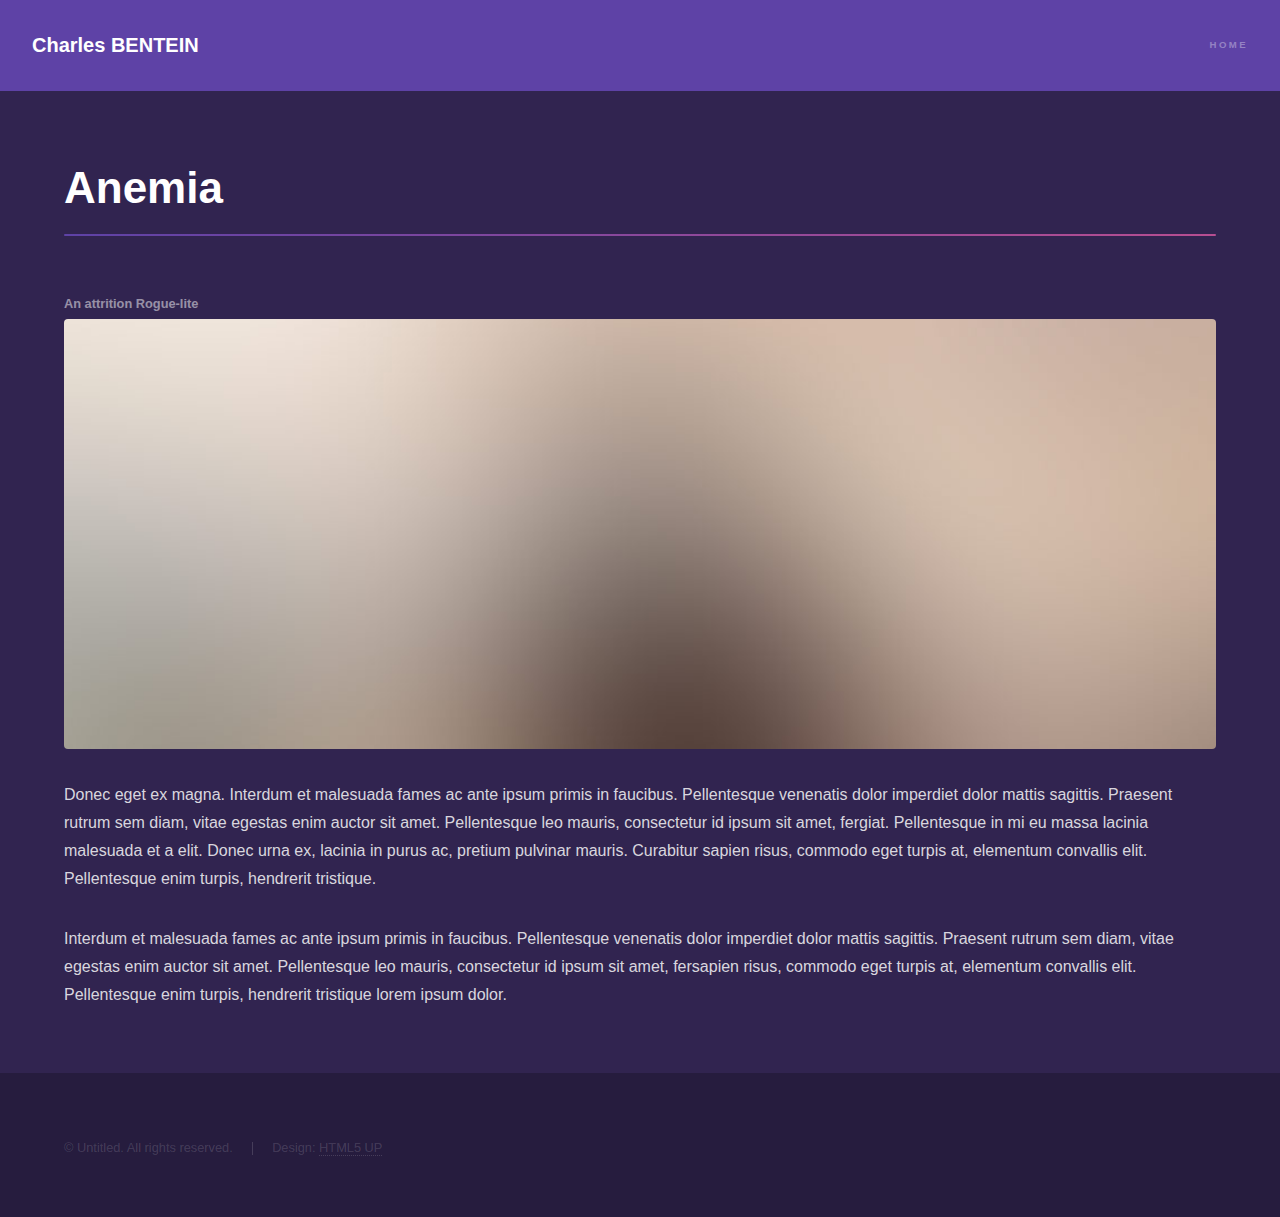
==== project_anemia.html @ e918b95a "Start setting up project pages" ====
<!DOCTYPE HTML>
<!--
	Hyperspace by HTML5 UP
	html5up.net | @ajlkn
	Free for personal and commercial use under the CCA 3.0 license (html5up.net/license)
-->
<html>
	<head>
		<title>ChB - Anemia Rogue-lite</title>
		<meta charset="utf-8" />
		<meta name="viewport" content="width=device-width, initial-scale=1, user-scalable=no" />
		<link rel="stylesheet" href="assets/css/main.css" />
		<noscript><link rel="stylesheet" href="assets/css/noscript.css" /></noscript>
	</head>
	<body class="is-preload">

		<!-- Header -->
			<header id="header">
				<a href="index.html" class="title">Charles BENTEIN</a>
				<nav>
					<ul>
						<li><a href="index.html">Home</a></li>
					</ul>
				</nav>
			</header>

		<!-- Wrapper -->
			<div id="wrapper">

				<!-- Main -->
					<section id="main" class="wrapper">
						<div class="inner">
							<h1 class="major">Anemia</h1>
							<h5>An attrition Rogue-lite</h5>
							<span class="image fit"><img src="images/pic04.jpg" alt="" /></span>
							<p>Donec eget ex magna. Interdum et malesuada fames ac ante ipsum primis in faucibus. Pellentesque venenatis dolor imperdiet dolor mattis sagittis. Praesent rutrum sem diam, vitae egestas enim auctor sit amet. Pellentesque leo mauris, consectetur id ipsum sit amet, fergiat. Pellentesque in mi eu massa lacinia malesuada et a elit. Donec urna ex, lacinia in purus ac, pretium pulvinar mauris. Curabitur sapien risus, commodo eget turpis at, elementum convallis elit. Pellentesque enim turpis, hendrerit tristique.</p>
							<p>Interdum et malesuada fames ac ante ipsum primis in faucibus. Pellentesque venenatis dolor imperdiet dolor mattis sagittis. Praesent rutrum sem diam, vitae egestas enim auctor sit amet. Pellentesque leo mauris, consectetur id ipsum sit amet, fersapien risus, commodo eget turpis at, elementum convallis elit. Pellentesque enim turpis, hendrerit tristique lorem ipsum dolor.</p>
						</div>
					</section>

			</div>

		<!-- Footer -->
			<footer id="footer" class="wrapper alt">
				<div class="inner">
					<ul class="menu">
						<li>&copy; Untitled. All rights reserved.</li><li>Design: <a href="http://html5up.net">HTML5 UP</a></li>
					</ul>
				</div>
			</footer>

		<!-- Scripts -->
			<script src="assets/js/jquery.min.js"></script>
			<script src="assets/js/jquery.scrollex.min.js"></script>
			<script src="assets/js/jquery.scrolly.min.js"></script>
			<script src="assets/js/browser.min.js"></script>
			<script src="assets/js/breakpoints.min.js"></script>
			<script src="assets/js/util.js"></script>
			<script src="assets/js/main.js"></script>

	</body>
</html>
---- assets/css/main.css ----
@import url(fontawesome-all.min.css);

/*
	Hyperspace by HTML5 UP
	html5up.net | @ajlkn
	Free for personal and commercial use under the CCA 3.0 license (html5up.net/license)
*/

html, body, div, span, applet, object,
iframe, h1, h2, h3, h4, h5, h6, p, blockquote,
pre, a, abbr, acronym, address, big, cite,
code, del, dfn, em, img, ins, kbd, q, s, samp,
small, strike, strong, sub, sup, tt, var, b,
u, i, center, dl, dt, dd, ol, ul, li, fieldset,
form, label, legend, table, caption, tbody,
tfoot, thead, tr, th, td, article, aside,
canvas, details, embed, figure, figcaption,
footer, header, hgroup, menu, nav, output, ruby,
section, summary, time, mark, audio, video {
	margin: 0;
	padding: 0;
	border: 0;
	font-size: 100%;
	font: inherit;
	vertical-align: baseline;}

article, aside, details, figcaption, figure,
footer, header, hgroup, menu, nav, section {
	display: block;}

body {
	line-height: 1;
}

ol, ul {
	list-style: none;
}

blockquote, q {
	quotes: none;
}

	blockquote:before, blockquote:after, q:before, q:after {
		content: '';
		content: none;
	}

table {
	border-collapse: collapse;
	border-spacing: 0;
}

body {
	-webkit-text-size-adjust: none;
}

mark {
	background-color: transparent;
	color: inherit;
}

input::-moz-focus-inner {
	border: 0;
	padding: 0;
}

input, select, textarea {
	-moz-appearance: none;
	-webkit-appearance: none;
	-ms-appearance: none;
	appearance: none;
}

/* Basic */

	@-ms-viewport {
		width: device-width;
	}

	body {
		-ms-overflow-style: scrollbar;
	}

	@media screen and (max-width: 480px) {

		html, body {
			min-width: 320px;
		}

	}

	html {
		box-sizing: border-box;
	}

	*, *:before, *:after {
		box-sizing: inherit;
	}

	body {
		background: #312450;
	}

		body.is-preload *, body.is-preload *:before, body.is-preload *:after {
			-moz-animation: none !important;
			-webkit-animation: none !important;
			-ms-animation: none !important;
			animation: none !important;
			-moz-transition: none !important;
			-webkit-transition: none !important;
			-ms-transition: none !important;
			transition: none !important;
		}

/* Type */

	body, input, select, textarea {
		color: rgba(255, 255, 255, 0.83);
		font-family: Arial, Helvetica, sans-serif;
		font-size: 16.5pt;
		font-weight: normal;
		line-height: 1.75;
	}

		@media screen and (max-width: 1680px) {

			body, input, select, textarea {
				font-size: 13pt;
			}

		}

		@media screen and (max-width: 1280px) {

			body, input, select, textarea {
				font-size: 12pt;
			}

		}

		@media screen and (max-width: 360px) {

			body, input, select, textarea {
				font-size: 11pt;
			}

		}

	a {
		-moz-transition: color 0.2s ease, border-bottom-color 0.2s ease;
		-webkit-transition: color 0.2s ease, border-bottom-color 0.2s ease;
		-ms-transition: color 0.2s ease, border-bottom-color 0.2s ease;
		transition: color 0.2s ease, border-bottom-color 0.2s ease;
		border-bottom: dotted 1px rgba(255, 255, 255, 0.35);
		color: inherit;
		text-decoration: none;
	}

		a:hover {
			border-bottom-color: transparent;
			color: #ffffff;
		}

	strong, b {
		color: #ffffff;
		font-weight: bold;
	}

	em, i {
		font-style: italic;
	}

	p {
		margin: 0 0 2em 0;
	}

	h1, h2, h3, h4, h6 {
		color: #ffffff;
		font-weight: bold;
		line-height: 1.5;
		margin: 0 0 0.5em 0;
	}

	h5 {
		color: rgba(255, 255, 255, 0.51);
		font-weight: bold;
		line-height: 1.5;
		margin: 0 0 0.5em 0;
	}

		h1 a, h2 a, h3 a, h4 a, h5 a, h6 a {
			color: inherit;
			text-decoration: none;
		}

	h1 {
		font-size: 2.75em;
	}

		h1.major {
			margin: 0 0 1.3em 0;
			position: relative;
			padding-bottom: 0.35em;
		}

			h1.major:after {
				background-image: -moz-linear-gradient(to right, #5e42a6, #b74e91);
				background-image: -webkit-linear-gradient(to right, #5e42a6, #b74e91);
				background-image: -ms-linear-gradient(to right, #5e42a6, #b74e91);
				background-image: linear-gradient(to right, #5e42a6, #b74e91);
				-moz-transition: max-width 0.2s ease;
				-webkit-transition: max-width 0.2s ease;
				-ms-transition: max-width 0.2s ease;
				transition: max-width 0.2s ease;
				border-radius: 0.2em;
				bottom: 0;
				content: '';
				height: 0.05em;
				position: absolute;
				right: 0;
				width: 100%;
			}

	h2 {
		font-size: 1.75em;
	}

	h3 {
		font-size: 1.1em;
	}

	h4 {
		font-size: 1em;
	}

	h5 {
		font-size: 0.8em;
	}

	h6 {
		font-size: 0.6em;
	}

	@media screen and (max-width: 736px) {

		h1 {
			font-size: 2em;
		}

		h2 {
			font-size: 1.25em;
		}

		h3 {
			font-size: 1em;
		}

		h4 {
			font-size: 0.8em;
		}

		h5 {
			font-size: 0.6em;
		}

		h6 {
			font-size: 0.6em;
		}

	}

	sub {
		font-size: 0.8em;
		position: relative;
		top: 0.5em;
	}

	sup {
		font-size: 0.8em;
		position: relative;
		top: -0.5em;
	}

	blockquote {
		border-left: solid 4px rgba(255, 255, 255, 0.15);
		font-style: italic;
		margin: 0 0 2em 0;
		padding: 0.5em 0 0.5em 2em;
	}

	code {
		background: rgba(255, 255, 255, 0.05);
		border-radius: 0.25em;
		border: solid 1px rgba(255, 255, 255, 0.15);
		font-family: "Courier New", monospace;
		font-size: 0.9em;
		margin: 0 0.25em;
		padding: 0.25em 0.65em;
	}

	pre {
		-webkit-overflow-scrolling: touch;
		font-family: "Courier New", monospace;
		font-size: 0.9em;
		margin: 0 0 2em 0;
	}

		pre code {
			display: block;
			line-height: 1.75em;
			padding: 1em 1.5em;
			overflow-x: auto;
		}

	hr {
		border: 0;
		border-bottom: solid 1px rgba(255, 255, 255, 0.15);
		margin: 2em 0;
	}

		hr.major {
			margin: 3em 0;
		}

	.align-left {
		text-align: left;
	}

	.align-center {
		text-align: center;
	}

	.align-right {
		text-align: right;
	}

/* Row */

	.row {
		display: flex;
		flex-wrap: wrap;
		box-sizing: border-box;
		align-items: stretch;
	}

		.row > * {
			box-sizing: border-box;
		}

		.row.gtr-uniform > * > :last-child {
			margin-bottom: 0;
		}

		.row.aln-left {
			justify-content: flex-start;
		}

		.row.aln-center {
			justify-content: center;
		}

		.row.aln-right {
			justify-content: flex-end;
		}

		.row.aln-top {
			align-items: flex-start;
		}

		.row.aln-middle {
			align-items: center;
		}

		.row.aln-bottom {
			align-items: flex-end;
		}

		.row > .imp {
			order: -1;
		}

		.row > .col-1 {
			width: 8.33333%;
		}

		.row > .off-1 {
			margin-left: 8.33333%;
		}

		.row > .col-2 {
			width: 16.66667%;
		}

		.row > .off-2 {
			margin-left: 16.66667%;
		}

		.row > .col-3 {
			width: 25%;
		}

		.row > .off-3 {
			margin-left: 25%;
		}

		.row > .col-4 {
			width: 33.33333%;
		}

		.row > .off-4 {
			margin-left: 33.33333%;
		}

		.row > .col-5 {
			width: 41.66667%;
		}

		.row > .off-5 {
			margin-left: 41.66667%;
		}

		.row > .col-6 {
			width: 50%;
		}

		.row > .off-6 {
			margin-left: 50%;
		}

		.row > .col-7 {
			width: 58.33333%;
		}

		.row > .off-7 {
			margin-left: 58.33333%;
		}

		.row > .col-8 {
			width: 66.66667%;
		}

		.row > .off-8 {
			margin-left: 66.66667%;
		}

		.row > .col-9 {
			width: 75%;
		}

		.row > .off-9 {
			margin-left: 75%;
		}

		.row > .col-10 {
			width: 83.33333%;
		}

		.row > .off-10 {
			margin-left: 83.33333%;
		}

		.row > .col-11 {
			width: 91.66667%;
		}

		.row > .off-11 {
			margin-left: 91.66667%;
		}

		.row > .col-12 {
			width: 100%;
		}

		.row > .off-12 {
			margin-left: 100%;
		}

		.row.gtr-0 {
			margin-top: 0;
			margin-left: 0em;
		}

			.row.gtr-0 > * {
				padding: 0 0 0 0em;
			}

			.row.gtr-0.gtr-uniform {
				margin-top: 0em;
			}

				.row.gtr-0.gtr-uniform > * {
					padding-top: 0em;
				}

		.row.gtr-25 {
			margin-top: 0;
			margin-left: -0.375em;
		}

			.row.gtr-25 > * {
				padding: 0 0 0 0.375em;
			}

			.row.gtr-25.gtr-uniform {
				margin-top: -0.375em;
			}

				.row.gtr-25.gtr-uniform > * {
					padding-top: 0.375em;
				}

		.row.gtr-50 {
			margin-top: 0;
			margin-left: -0.75em;
		}

			.row.gtr-50 > * {
				padding: 0 0 0 0.75em;
			}

			.row.gtr-50.gtr-uniform {
				margin-top: -0.75em;
			}

				.row.gtr-50.gtr-uniform > * {
					padding-top: 0.75em;
				}

		.row {
			margin-top: 0;
			margin-left: -1.5em;
		}

			.row > * {
				padding: 0 0 0 1.5em;
			}

			.row.gtr-uniform {
				margin-top: -1.5em;
			}

				.row.gtr-uniform > * {
					padding-top: 1.5em;
				}

		.row.gtr-150 {
			margin-top: 0;
			margin-left: -2.25em;
		}

			.row.gtr-150 > * {
				padding: 0 0 0 2.25em;
			}

			.row.gtr-150.gtr-uniform {
				margin-top: -2.25em;
			}

				.row.gtr-150.gtr-uniform > * {
					padding-top: 2.25em;
				}

		.row.gtr-200 {
			margin-top: 0;
			margin-left: -3em;
		}

			.row.gtr-200 > * {
				padding: 0 0 0 3em;
			}

			.row.gtr-200.gtr-uniform {
				margin-top: -3em;
			}

				.row.gtr-200.gtr-uniform > * {
					padding-top: 3em;
				}

		@media screen and (max-width: 1680px) {

			.row {
				display: flex;
				flex-wrap: wrap;
				box-sizing: border-box;
				align-items: stretch;
			}

				.row > * {
					box-sizing: border-box;
				}

				.row.gtr-uniform > * > :last-child {
					margin-bottom: 0;
				}

				.row.aln-left {
					justify-content: flex-start;
				}

				.row.aln-center {
					justify-content: center;
				}

				.row.aln-right {
					justify-content: flex-end;
				}

				.row.aln-top {
					align-items: flex-start;
				}

				.row.aln-middle {
					align-items: center;
				}

				.row.aln-bottom {
					align-items: flex-end;
				}

				.row > .imp-xlarge {
					order: -1;
				}

				.row > .col-1-xlarge {
					width: 8.33333%;
				}

				.row > .off-1-xlarge {
					margin-left: 8.33333%;
				}

				.row > .col-2-xlarge {
					width: 16.66667%;
				}

				.row > .off-2-xlarge {
					margin-left: 16.66667%;
				}

				.row > .col-3-xlarge {
					width: 25%;
				}

				.row > .off-3-xlarge {
					margin-left: 25%;
				}

				.row > .col-4-xlarge {
					width: 33.33333%;
				}

				.row > .off-4-xlarge {
					margin-left: 33.33333%;
				}

				.row > .col-5-xlarge {
					width: 41.66667%;
				}

				.row > .off-5-xlarge {
					margin-left: 41.66667%;
				}

				.row > .col-6-xlarge {
					width: 50%;
				}

				.row > .off-6-xlarge {
					margin-left: 50%;
				}

				.row > .col-7-xlarge {
					width: 58.33333%;
				}

				.row > .off-7-xlarge {
					margin-left: 58.33333%;
				}

				.row > .col-8-xlarge {
					width: 66.66667%;
				}

				.row > .off-8-xlarge {
					margin-left: 66.66667%;
				}

				.row > .col-9-xlarge {
					width: 75%;
				}

				.row > .off-9-xlarge {
					margin-left: 75%;
				}

				.row > .col-10-xlarge {
					width: 83.33333%;
				}

				.row > .off-10-xlarge {
					margin-left: 83.33333%;
				}

				.row > .col-11-xlarge {
					width: 91.66667%;
				}

				.row > .off-11-xlarge {
					margin-left: 91.66667%;
				}

				.row > .col-12-xlarge {
					width: 100%;
				}

				.row > .off-12-xlarge {
					margin-left: 100%;
				}

				.row.gtr-0 {
					margin-top: 0;
					margin-left: 0em;
				}

					.row.gtr-0 > * {
						padding: 0 0 0 0em;
					}

					.row.gtr-0.gtr-uniform {
						margin-top: 0em;
					}

						.row.gtr-0.gtr-uniform > * {
							padding-top: 0em;
						}

				.row.gtr-25 {
					margin-top: 0;
					margin-left: -0.375em;
				}

					.row.gtr-25 > * {
						padding: 0 0 0 0.375em;
					}

					.row.gtr-25.gtr-uniform {
						margin-top: -0.375em;
					}

						.row.gtr-25.gtr-uniform > * {
							padding-top: 0.375em;
						}

				.row.gtr-50 {
					margin-top: 0;
					margin-left: -0.75em;
				}

					.row.gtr-50 > * {
						padding: 0 0 0 0.75em;
					}

					.row.gtr-50.gtr-uniform {
						margin-top: -0.75em;
					}

						.row.gtr-50.gtr-uniform > * {
							padding-top: 0.75em;
						}

				.row {
					margin-top: 0;
					margin-left: -1.5em;
				}

					.row > * {
						padding: 0 0 0 1.5em;
					}

					.row.gtr-uniform {
						margin-top: -1.5em;
					}

						.row.gtr-uniform > * {
							padding-top: 1.5em;
						}

				.row.gtr-150 {
					margin-top: 0;
					margin-left: -2.25em;
				}

					.row.gtr-150 > * {
						padding: 0 0 0 2.25em;
					}

					.row.gtr-150.gtr-uniform {
						margin-top: -2.25em;
					}

						.row.gtr-150.gtr-uniform > * {
							padding-top: 2.25em;
						}

				.row.gtr-200 {
					margin-top: 0;
					margin-left: -3em;
				}

					.row.gtr-200 > * {
						padding: 0 0 0 3em;
					}

					.row.gtr-200.gtr-uniform {
						margin-top: -3em;
					}

						.row.gtr-200.gtr-uniform > * {
							padding-top: 3em;
						}

		}

		@media screen and (max-width: 1280px) {

			.row {
				display: flex;
				flex-wrap: wrap;
				box-sizing: border-box;
				align-items: stretch;
			}

				.row > * {
					box-sizing: border-box;
				}

				.row.gtr-uniform > * > :last-child {
					margin-bottom: 0;
				}

				.row.aln-left {
					justify-content: flex-start;
				}

				.row.aln-center {
					justify-content: center;
				}

				.row.aln-right {
					justify-content: flex-end;
				}

				.row.aln-top {
					align-items: flex-start;
				}

				.row.aln-middle {
					align-items: center;
				}

				.row.aln-bottom {
					align-items: flex-end;
				}

				.row > .imp-large {
					order: -1;
				}

				.row > .col-1-large {
					width: 8.33333%;
				}

				.row > .off-1-large {
					margin-left: 8.33333%;
				}

				.row > .col-2-large {
					width: 16.66667%;
				}

				.row > .off-2-large {
					margin-left: 16.66667%;
				}

				.row > .col-3-large {
					width: 25%;
				}

				.row > .off-3-large {
					margin-left: 25%;
				}

				.row > .col-4-large {
					width: 33.33333%;
				}

				.row > .off-4-large {
					margin-left: 33.33333%;
				}

				.row > .col-5-large {
					width: 41.66667%;
				}

				.row > .off-5-large {
					margin-left: 41.66667%;
				}

				.row > .col-6-large {
					width: 50%;
				}

				.row > .off-6-large {
					margin-left: 50%;
				}

				.row > .col-7-large {
					width: 58.33333%;
				}

				.row > .off-7-large {
					margin-left: 58.33333%;
				}

				.row > .col-8-large {
					width: 66.66667%;
				}

				.row > .off-8-large {
					margin-left: 66.66667%;
				}

				.row > .col-9-large {
					width: 75%;
				}

				.row > .off-9-large {
					margin-left: 75%;
				}

				.row > .col-10-large {
					width: 83.33333%;
				}

				.row > .off-10-large {
					margin-left: 83.33333%;
				}

				.row > .col-11-large {
					width: 91.66667%;
				}

				.row > .off-11-large {
					margin-left: 91.66667%;
				}

				.row > .col-12-large {
					width: 100%;
				}

				.row > .off-12-large {
					margin-left: 100%;
				}

				.row.gtr-0 {
					margin-top: 0;
					margin-left: 0em;
				}

					.row.gtr-0 > * {
						padding: 0 0 0 0em;
					}

					.row.gtr-0.gtr-uniform {
						margin-top: 0em;
					}

						.row.gtr-0.gtr-uniform > * {
							padding-top: 0em;
						}

				.row.gtr-25 {
					margin-top: 0;
					margin-left: -0.375em;
				}

					.row.gtr-25 > * {
						padding: 0 0 0 0.375em;
					}

					.row.gtr-25.gtr-uniform {
						margin-top: -0.375em;
					}

						.row.gtr-25.gtr-uniform > * {
							padding-top: 0.375em;
						}

				.row.gtr-50 {
					margin-top: 0;
					margin-left: -0.75em;
				}

					.row.gtr-50 > * {
						padding: 0 0 0 0.75em;
					}

					.row.gtr-50.gtr-uniform {
						margin-top: -0.75em;
					}

						.row.gtr-50.gtr-uniform > * {
							padding-top: 0.75em;
						}

				.row {
					margin-top: 0;
					margin-left: -1.5em;
				}

					.row > * {
						padding: 0 0 0 1.5em;
					}

					.row.gtr-uniform {
						margin-top: -1.5em;
					}

						.row.gtr-uniform > * {
							padding-top: 1.5em;
						}

				.row.gtr-150 {
					margin-top: 0;
					margin-left: -2.25em;
				}

					.row.gtr-150 > * {
						padding: 0 0 0 2.25em;
					}

					.row.gtr-150.gtr-uniform {
						margin-top: -2.25em;
					}

						.row.gtr-150.gtr-uniform > * {
							padding-top: 2.25em;
						}

				.row.gtr-200 {
					margin-top: 0;
					margin-left: -3em;
				}

					.row.gtr-200 > * {
						padding: 0 0 0 3em;
					}

					.row.gtr-200.gtr-uniform {
						margin-top: -3em;
					}

						.row.gtr-200.gtr-uniform > * {
							padding-top: 3em;
						}

		}

		@media screen and (max-width: 980px) {

			.row {
				display: flex;
				flex-wrap: wrap;
				box-sizing: border-box;
				align-items: stretch;
			}

				.row > * {
					box-sizing: border-box;
				}

				.row.gtr-uniform > * > :last-child {
					margin-bottom: 0;
				}

				.row.aln-left {
					justify-content: flex-start;
				}

				.row.aln-center {
					justify-content: center;
				}

				.row.aln-right {
					justify-content: flex-end;
				}

				.row.aln-top {
					align-items: flex-start;
				}

				.row.aln-middle {
					align-items: center;
				}

				.row.aln-bottom {
					align-items: flex-end;
				}

				.row > .imp-medium {
					order: -1;
				}

				.row > .col-1-medium {
					width: 8.33333%;
				}

				.row > .off-1-medium {
					margin-left: 8.33333%;
				}

				.row > .col-2-medium {
					width: 16.66667%;
				}

				.row > .off-2-medium {
					margin-left: 16.66667%;
				}

				.row > .col-3-medium {
					width: 25%;
				}

				.row > .off-3-medium {
					margin-left: 25%;
				}

				.row > .col-4-medium {
					width: 33.33333%;
				}

				.row > .off-4-medium {
					margin-left: 33.33333%;
				}

				.row > .col-5-medium {
					width: 41.66667%;
				}

				.row > .off-5-medium {
					margin-left: 41.66667%;
				}

				.row > .col-6-medium {
					width: 50%;
				}

				.row > .off-6-medium {
					margin-left: 50%;
				}

				.row > .col-7-medium {
					width: 58.33333%;
				}

				.row > .off-7-medium {
					margin-left: 58.33333%;
				}

				.row > .col-8-medium {
					width: 66.66667%;
				}

				.row > .off-8-medium {
					margin-left: 66.66667%;
				}

				.row > .col-9-medium {
					width: 75%;
				}

				.row > .off-9-medium {
					margin-left: 75%;
				}

				.row > .col-10-medium {
					width: 83.33333%;
				}

				.row > .off-10-medium {
					margin-left: 83.33333%;
				}

				.row > .col-11-medium {
					width: 91.66667%;
				}

				.row > .off-11-medium {
					margin-left: 91.66667%;
				}

				.row > .col-12-medium {
					width: 100%;
				}

				.row > .off-12-medium {
					margin-left: 100%;
				}

				.row.gtr-0 {
					margin-top: 0;
					margin-left: 0em;
				}

					.row.gtr-0 > * {
						padding: 0 0 0 0em;
					}

					.row.gtr-0.gtr-uniform {
						margin-top: 0em;
					}

						.row.gtr-0.gtr-uniform > * {
							padding-top: 0em;
						}

				.row.gtr-25 {
					margin-top: 0;
					margin-left: -0.375em;
				}

					.row.gtr-25 > * {
						padding: 0 0 0 0.375em;
					}

					.row.gtr-25.gtr-uniform {
						margin-top: -0.375em;
					}

						.row.gtr-25.gtr-uniform > * {
							padding-top: 0.375em;
						}

				.row.gtr-50 {
					margin-top: 0;
					margin-left: -0.75em;
				}

					.row.gtr-50 > * {
						padding: 0 0 0 0.75em;
					}

					.row.gtr-50.gtr-uniform {
						margin-top: -0.75em;
					}

						.row.gtr-50.gtr-uniform > * {
							padding-top: 0.75em;
						}

				.row {
					margin-top: 0;
					margin-left: -1.5em;
				}

					.row > * {
						padding: 0 0 0 1.5em;
					}

					.row.gtr-uniform {
						margin-top: -1.5em;
					}

						.row.gtr-uniform > * {
							padding-top: 1.5em;
						}

				.row.gtr-150 {
					margin-top: 0;
					margin-left: -2.25em;
				}

					.row.gtr-150 > * {
						padding: 0 0 0 2.25em;
					}

					.row.gtr-150.gtr-uniform {
						margin-top: -2.25em;
					}

						.row.gtr-150.gtr-uniform > * {
							padding-top: 2.25em;
						}

				.row.gtr-200 {
					margin-top: 0;
					margin-left: -3em;
				}

					.row.gtr-200 > * {
						padding: 0 0 0 3em;
					}

					.row.gtr-200.gtr-uniform {
						margin-top: -3em;
					}

						.row.gtr-200.gtr-uniform > * {
							padding-top: 3em;
						}

		}

		@media screen and (max-width: 736px) {

			.row {
				display: flex;
				flex-wrap: wrap;
				box-sizing: border-box;
				align-items: stretch;
			}

				.row > * {
					box-sizing: border-box;
				}

				.row.gtr-uniform > * > :last-child {
					margin-bottom: 0;
				}

				.row.aln-left {
					justify-content: flex-start;
				}

				.row.aln-center {
					justify-content: center;
				}

				.row.aln-right {
					justify-content: flex-end;
				}

				.row.aln-top {
					align-items: flex-start;
				}

				.row.aln-middle {
					align-items: center;
				}

				.row.aln-bottom {
					align-items: flex-end;
				}

				.row > .imp-small {
					order: -1;
				}

				.row > .col-1-small {
					width: 8.33333%;
				}

				.row > .off-1-small {
					margin-left: 8.33333%;
				}

				.row > .col-2-small {
					width: 16.66667%;
				}

				.row > .off-2-small {
					margin-left: 16.66667%;
				}

				.row > .col-3-small {
					width: 25%;
				}

				.row > .off-3-small {
					margin-left: 25%;
				}

				.row > .col-4-small {
					width: 33.33333%;
				}

				.row > .off-4-small {
					margin-left: 33.33333%;
				}

				.row > .col-5-small {
					width: 41.66667%;
				}

				.row > .off-5-small {
					margin-left: 41.66667%;
				}

				.row > .col-6-small {
					width: 50%;
				}

				.row > .off-6-small {
					margin-left: 50%;
				}

				.row > .col-7-small {
					width: 58.33333%;
				}

				.row > .off-7-small {
					margin-left: 58.33333%;
				}

				.row > .col-8-small {
					width: 66.66667%;
				}

				.row > .off-8-small {
					margin-left: 66.66667%;
				}

				.row > .col-9-small {
					width: 75%;
				}

				.row > .off-9-small {
					margin-left: 75%;
				}

				.row > .col-10-small {
					width: 83.33333%;
				}

				.row > .off-10-small {
					margin-left: 83.33333%;
				}

				.row > .col-11-small {
					width: 91.66667%;
				}

				.row > .off-11-small {
					margin-left: 91.66667%;
				}

				.row > .col-12-small {
					width: 100%;
				}

				.row > .off-12-small {
					margin-left: 100%;
				}

				.row.gtr-0 {
					margin-top: 0;
					margin-left: 0em;
				}

					.row.gtr-0 > * {
						padding: 0 0 0 0em;
					}

					.row.gtr-0.gtr-uniform {
						margin-top: 0em;
					}

						.row.gtr-0.gtr-uniform > * {
							padding-top: 0em;
						}

				.row.gtr-25 {
					margin-top: 0;
					margin-left: -0.375em;
				}

					.row.gtr-25 > * {
						padding: 0 0 0 0.375em;
					}

					.row.gtr-25.gtr-uniform {
						margin-top: -0.375em;
					}

						.row.gtr-25.gtr-uniform > * {
							padding-top: 0.375em;
						}

				.row.gtr-50 {
					margin-top: 0;
					margin-left: -0.75em;
				}

					.row.gtr-50 > * {
						padding: 0 0 0 0.75em;
					}

					.row.gtr-50.gtr-uniform {
						margin-top: -0.75em;
					}

						.row.gtr-50.gtr-uniform > * {
							padding-top: 0.75em;
						}

				.row {
					margin-top: 0;
					margin-left: -1.5em;
				}

					.row > * {
						padding: 0 0 0 1.5em;
					}

					.row.gtr-uniform {
						margin-top: -1.5em;
					}

						.row.gtr-uniform > * {
							padding-top: 1.5em;
						}

				.row.gtr-150 {
					margin-top: 0;
					margin-left: -2.25em;
				}

					.row.gtr-150 > * {
						padding: 0 0 0 2.25em;
					}

					.row.gtr-150.gtr-uniform {
						margin-top: -2.25em;
					}

						.row.gtr-150.gtr-uniform > * {
							padding-top: 2.25em;
						}

				.row.gtr-200 {
					margin-top: 0;
					margin-left: -3em;
				}

					.row.gtr-200 > * {
						padding: 0 0 0 3em;
					}

					.row.gtr-200.gtr-uniform {
						margin-top: -3em;
					}

						.row.gtr-200.gtr-uniform > * {
							padding-top: 3em;
						}

		}

		@media screen and (max-width: 480px) {

			.row {
				display: flex;
				flex-wrap: wrap;
				box-sizing: border-box;
				align-items: stretch;
			}

				.row > * {
					box-sizing: border-box;
				}

				.row.gtr-uniform > * > :last-child {
					margin-bottom: 0;
				}

				.row.aln-left {
					justify-content: flex-start;
				}

				.row.aln-center {
					justify-content: center;
				}

				.row.aln-right {
					justify-content: flex-end;
				}

				.row.aln-top {
					align-items: flex-start;
				}

				.row.aln-middle {
					align-items: center;
				}

				.row.aln-bottom {
					align-items: flex-end;
				}

				.row > .imp-xsmall {
					order: -1;
				}

				.row > .col-1-xsmall {
					width: 8.33333%;
				}

				.row > .off-1-xsmall {
					margin-left: 8.33333%;
				}

				.row > .col-2-xsmall {
					width: 16.66667%;
				}

				.row > .off-2-xsmall {
					margin-left: 16.66667%;
				}

				.row > .col-3-xsmall {
					width: 25%;
				}

				.row > .off-3-xsmall {
					margin-left: 25%;
				}

				.row > .col-4-xsmall {
					width: 33.33333%;
				}

				.row > .off-4-xsmall {
					margin-left: 33.33333%;
				}

				.row > .col-5-xsmall {
					width: 41.66667%;
				}

				.row > .off-5-xsmall {
					margin-left: 41.66667%;
				}

				.row > .col-6-xsmall {
					width: 50%;
				}

				.row > .off-6-xsmall {
					margin-left: 50%;
				}

				.row > .col-7-xsmall {
					width: 58.33333%;
				}

				.row > .off-7-xsmall {
					margin-left: 58.33333%;
				}

				.row > .col-8-xsmall {
					width: 66.66667%;
				}

				.row > .off-8-xsmall {
					margin-left: 66.66667%;
				}

				.row > .col-9-xsmall {
					width: 75%;
				}

				.row > .off-9-xsmall {
					margin-left: 75%;
				}

				.row > .col-10-xsmall {
					width: 83.33333%;
				}

				.row > .off-10-xsmall {
					margin-left: 83.33333%;
				}

				.row > .col-11-xsmall {
					width: 91.66667%;
				}

				.row > .off-11-xsmall {
					margin-left: 91.66667%;
				}

				.row > .col-12-xsmall {
					width: 100%;
				}

				.row > .off-12-xsmall {
					margin-left: 100%;
				}

				.row.gtr-0 {
					margin-top: 0;
					margin-left: 0em;
				}

					.row.gtr-0 > * {
						padding: 0 0 0 0em;
					}

					.row.gtr-0.gtr-uniform {
						margin-top: 0em;
					}

						.row.gtr-0.gtr-uniform > * {
							padding-top: 0em;
						}

				.row.gtr-25 {
					margin-top: 0;
					margin-left: -0.375em;
				}

					.row.gtr-25 > * {
						padding: 0 0 0 0.375em;
					}

					.row.gtr-25.gtr-uniform {
						margin-top: -0.375em;
					}

						.row.gtr-25.gtr-uniform > * {
							padding-top: 0.375em;
						}

				.row.gtr-50 {
					margin-top: 0;
					margin-left: -0.75em;
				}

					.row.gtr-50 > * {
						padding: 0 0 0 0.75em;
					}

					.row.gtr-50.gtr-uniform {
						margin-top: -0.75em;
					}

						.row.gtr-50.gtr-uniform > * {
							padding-top: 0.75em;
						}

				.row {
					margin-top: 0;
					margin-left: -1.5em;
				}

					.row > * {
						padding: 0 0 0 1.5em;
					}

					.row.gtr-uniform {
						margin-top: -1.5em;
					}

						.row.gtr-uniform > * {
							padding-top: 1.5em;
						}

				.row.gtr-150 {
					margin-top: 0;
					margin-left: -2.25em;
				}

					.row.gtr-150 > * {
						padding: 0 0 0 2.25em;
					}

					.row.gtr-150.gtr-uniform {
						margin-top: -2.25em;
					}

						.row.gtr-150.gtr-uniform > * {
							padding-top: 2.25em;
						}

				.row.gtr-200 {
					margin-top: 0;
					margin-left: -3em;
				}

					.row.gtr-200 > * {
						padding: 0 0 0 3em;
					}

					.row.gtr-200.gtr-uniform {
						margin-top: -3em;
					}

						.row.gtr-200.gtr-uniform > * {
							padding-top: 3em;
						}

		}

/* Box */

	.box {
		border-radius: 0.25em;
		border: solid 1px rgba(255, 255, 255, 0.15);
		margin-bottom: 2em;
		padding: 1.5em;
	}

		.box > :last-child,
		.box > :last-child > :last-child,
		.box > :last-child > :last-child > :last-child {
			margin-bottom: 0;
		}

		.box.alt {
			border: 0;
			border-radius: 0;
			padding: 0;
		}

/* Button */

	input[type="submit"],
	input[type="reset"],
	input[type="button"],
	button,
	.button {
		-moz-appearance: none;
		-webkit-appearance: none;
		-ms-appearance: none;
		appearance: none;
		-moz-transition: border-color 0.2s ease;
		-webkit-transition: border-color 0.2s ease;
		-ms-transition: border-color 0.2s ease;
		transition: border-color 0.2s ease;
		background-color: transparent;
		border: solid 1px !important;
		border-color: rgba(255, 255, 255, 0.15) !important;
		border-radius: 3em;
		color: #ffffff !important;
		cursor: pointer;
		display: inline-block;
		font-size: 0.6em;
		font-weight: bold;
		height: calc(4.75em + 2px);
		letter-spacing: 0.25em;
		line-height: 4.75em;
		outline: 0;
		padding: 0 3.75em;
		position: relative;
		text-align: center;
		text-decoration: none;
		text-transform: uppercase;
		white-space: nowrap;
	}

		input[type="submit"]:after,
		input[type="reset"]:after,
		input[type="button"]:after,
		button:after,
		.button:after {
			-moz-transform: scale(0.25);
			-webkit-transform: scale(0.25);
			-ms-transform: scale(0.25);
			transform: scale(0.25);
			pointer-events: none;
			-moz-transition: opacity 0.2s ease, -moz-transform 0.2s ease;
			-webkit-transition: opacity 0.2s ease, -webkit-transform 0.2s ease;
			-ms-transition: opacity 0.2s ease, -ms-transform 0.2s ease;
			transition: opacity 0.2s ease, transform 0.2s ease;
			background: #ffffff;
			border-radius: 3em;
			content: '';
			height: 100%;
			left: 0;
			opacity: 0;
			position: absolute;
			top: 0;
			width: 100%;
		}

		input[type="submit"].icon:before,
		input[type="reset"].icon:before,
		input[type="button"].icon:before,
		button.icon:before,
		.button.icon:before {
			margin-right: 0.75em;
		}

		input[type="submit"].fit,
		input[type="reset"].fit,
		input[type="button"].fit,
		button.fit,
		.button.fit {
			width: 100%;
		}

		input[type="submit"].small,
		input[type="reset"].small,
		input[type="button"].small,
		button.small,
		.button.small {
			font-size: 0.4em;
		}

		input[type="submit"].large,
		input[type="reset"].large,
		input[type="button"].large,
		button.large,
		.button.large {
			font-size: 0.8em;
		}

		input[type="submit"].primary,
		input[type="reset"].primary,
		input[type="button"].primary,
		button.primary,
		.button.primary {
			background-color: #ffffff;
			color: #312450 !important;
		}

			input[type="submit"].primary:after,
			input[type="reset"].primary:after,
			input[type="button"].primary:after,
			button.primary:after,
			.button.primary:after {
				display: none;
			}

		input[type="submit"].disabled, input[type="submit"]:disabled,
		input[type="reset"].disabled,
		input[type="reset"]:disabled,
		input[type="button"].disabled,
		input[type="button"]:disabled,
		button.disabled,
		button:disabled,
		.button.disabled,
		.button:disabled {
			cursor: default;
			opacity: 0.5;
			pointer-events: none;
		}

		input[type="submit"]:hover,
		input[type="reset"]:hover,
		input[type="button"]:hover,
		button:hover,
		.button:hover {
			border-color: rgba(255, 255, 255, 0.55) !important;
		}

			input[type="submit"]:hover:after,
			input[type="reset"]:hover:after,
			input[type="button"]:hover:after,
			button:hover:after,
			.button:hover:after {
				opacity: 0.05;
				-moz-transform: scale(1);
				-webkit-transform: scale(1);
				-ms-transform: scale(1);
				transform: scale(1);
			}

			input[type="submit"]:hover:active,
			input[type="reset"]:hover:active,
			input[type="button"]:hover:active,
			button:hover:active,
			.button:hover:active {
				border-color: #ffffff !important;
			}

				input[type="submit"]:hover:active:after,
				input[type="reset"]:hover:active:after,
				input[type="button"]:hover:active:after,
				button:hover:active:after,
				.button:hover:active:after {
					opacity: 0.1;
				}

/* Features */

	.features {
		display: -moz-flex;
		display: -webkit-flex;
		display: -ms-flex;
		display: flex;
		-moz-flex-wrap: wrap;
		-webkit-flex-wrap: wrap;
		-ms-flex-wrap: wrap;
		flex-wrap: wrap;
		border-radius: 0.25em;
		border: solid 1px rgba(255, 255, 255, 0.15);
		background: rgba(255, 255, 255, 0.05);
		margin: 0 0 2em 0;
	}

		.features section {
			padding: 3.5em 3em 1em 7em ;
			width: 50%;
			border-top: solid 1px rgba(255, 255, 255, 0.15);
			position: relative;
		}

			.features section:nth-child(-n + 2) {
				border-top-width: 0;
			}

			.features section:nth-child(2n) {
				border-left: solid 1px rgba(255, 255, 255, 0.15);
			}

			.features section .icon {
				-moz-transition: opacity 0.5s ease, -moz-transform 0.5s ease;
				-webkit-transition: opacity 0.5s ease, -webkit-transform 0.5s ease;
				-ms-transition: opacity 0.5s ease, -ms-transform 0.5s ease;
				transition: opacity 0.5s ease, transform 0.5s ease;
				-moz-transition-delay: 1s;
				-webkit-transition-delay: 1s;
				-ms-transition-delay: 1s;
				transition-delay: 1s;
				-moz-transform: scale(1);
				-webkit-transform: scale(1);
				-ms-transform: scale(1);
				transform: scale(1);
				position: absolute;
				left: 3em;
				top: 3em;
				opacity: 1;
			}

			.features section:nth-child(1) .icon {
				-moz-transition-delay: 0.15s;
				-webkit-transition-delay: 0.15s;
				-ms-transition-delay: 0.15s;
				transition-delay: 0.15s;
			}

			.features section:nth-child(2) .icon {
				-moz-transition-delay: 0.3s;
				-webkit-transition-delay: 0.3s;
				-ms-transition-delay: 0.3s;
				transition-delay: 0.3s;
			}

			.features section:nth-child(3) .icon {
				-moz-transition-delay: 0.45s;
				-webkit-transition-delay: 0.45s;
				-ms-transition-delay: 0.45s;
				transition-delay: 0.45s;
			}

			.features section:nth-child(4) .icon {
				-moz-transition-delay: 0.6s;
				-webkit-transition-delay: 0.6s;
				-ms-transition-delay: 0.6s;
				transition-delay: 0.6s;
			}

			.features section:nth-child(5) .icon {
				-moz-transition-delay: 0.75s;
				-webkit-transition-delay: 0.75s;
				-ms-transition-delay: 0.75s;
				transition-delay: 0.75s;
			}

			.features section:nth-child(6) .icon {
				-moz-transition-delay: 0.9s;
				-webkit-transition-delay: 0.9s;
				-ms-transition-delay: 0.9s;
				transition-delay: 0.9s;
			}

			.features section:nth-child(7) .icon {
				-moz-transition-delay: 1.05s;
				-webkit-transition-delay: 1.05s;
				-ms-transition-delay: 1.05s;
				transition-delay: 1.05s;
			}

			.features section:nth-child(8) .icon {
				-moz-transition-delay: 1.2s;
				-webkit-transition-delay: 1.2s;
				-ms-transition-delay: 1.2s;
				transition-delay: 1.2s;
			}

			.features section:nth-child(9) .icon {
				-moz-transition-delay: 1.35s;
				-webkit-transition-delay: 1.35s;
				-ms-transition-delay: 1.35s;
				transition-delay: 1.35s;
			}

			.features section:nth-child(10) .icon {
				-moz-transition-delay: 1.5s;
				-webkit-transition-delay: 1.5s;
				-ms-transition-delay: 1.5s;
				transition-delay: 1.5s;
			}

			.features section:nth-child(11) .icon {
				-moz-transition-delay: 1.65s;
				-webkit-transition-delay: 1.65s;
				-ms-transition-delay: 1.65s;
				transition-delay: 1.65s;
			}

			.features section:nth-child(12) .icon {
				-moz-transition-delay: 1.8s;
				-webkit-transition-delay: 1.8s;
				-ms-transition-delay: 1.8s;
				transition-delay: 1.8s;
			}

			.features section:nth-child(13) .icon {
				-moz-transition-delay: 1.95s;
				-webkit-transition-delay: 1.95s;
				-ms-transition-delay: 1.95s;
				transition-delay: 1.95s;
			}

			.features section:nth-child(14) .icon {
				-moz-transition-delay: 2.1s;
				-webkit-transition-delay: 2.1s;
				-ms-transition-delay: 2.1s;
				transition-delay: 2.1s;
			}

			.features section:nth-child(15) .icon {
				-moz-transition-delay: 2.25s;
				-webkit-transition-delay: 2.25s;
				-ms-transition-delay: 2.25s;
				transition-delay: 2.25s;
			}

			.features section:nth-child(16) .icon {
				-moz-transition-delay: 2.4s;
				-webkit-transition-delay: 2.4s;
				-ms-transition-delay: 2.4s;
				transition-delay: 2.4s;
			}

			.features section:nth-child(17) .icon {
				-moz-transition-delay: 2.55s;
				-webkit-transition-delay: 2.55s;
				-ms-transition-delay: 2.55s;
				transition-delay: 2.55s;
			}

			.features section:nth-child(18) .icon {
				-moz-transition-delay: 2.7s;
				-webkit-transition-delay: 2.7s;
				-ms-transition-delay: 2.7s;
				transition-delay: 2.7s;
			}

			.features section:nth-child(19) .icon {
				-moz-transition-delay: 2.85s;
				-webkit-transition-delay: 2.85s;
				-ms-transition-delay: 2.85s;
				transition-delay: 2.85s;
			}

			.features section:nth-child(20) .icon {
				-moz-transition-delay: 3s;
				-webkit-transition-delay: 3s;
				-ms-transition-delay: 3s;
				transition-delay: 3s;
			}

		.features.inactive section .icon {
			-moz-transform: scale(0.5);
			-webkit-transform: scale(0.5);
			-ms-transform: scale(0.5);
			transform: scale(0.5);
			opacity: 0;
		}

		@media screen and (max-width: 980px) {

			.features {
				display: block;
			}

				.features section {
					border-top-width: 1px !important;
					border-left-width: 0 !important;
					width: 100%;
				}

					.features section:first-child {
						border-top-width: 0 !important;
					}

		}

		@media screen and (max-width: 736px) {

			.features section {
				padding: 2.5em 1.5em 0.1em 5.5em ;
			}

				.features section .icon {
					left: 1.5em;
					top: 2em;
				}

		}

		@media screen and (max-width: 480px) {

			.features section {
				padding: 2em 1.5em 0.1em 1.5em ;
			}

				.features section .icon {
					left: 0;
					position: relative;
					top: 0;
				}

		}

/* Form */

	form {
		margin: 0 0 2em 0;
	}

		form > :last-child {
			margin-bottom: 0;
		}

		form > .fields {
			display: -moz-flex;
			display: -webkit-flex;
			display: -ms-flex;
			display: flex;
			-moz-flex-wrap: wrap;
			-webkit-flex-wrap: wrap;
			-ms-flex-wrap: wrap;
			flex-wrap: wrap;
			width: calc(100% + 3em);
			margin: -1.5em 0 2em -1.5em;
		}

			form > .fields > .field {
				-moz-flex-grow: 0;
				-webkit-flex-grow: 0;
				-ms-flex-grow: 0;
				flex-grow: 0;
				-moz-flex-shrink: 0;
				-webkit-flex-shrink: 0;
				-ms-flex-shrink: 0;
				flex-shrink: 0;
				padding: 1.5em 0 0 1.5em;
				width: calc(100% - 1.5em);
			}

				form > .fields > .field.half {
					width: calc(50% - 0.75em);
				}

				form > .fields > .field.third {
					width: calc(100%/3 - 0.5em);
				}

				form > .fields > .field.quarter {
					width: calc(25% - 0.375em);
				}

		@media screen and (max-width: 480px) {

			form > .fields {
				width: calc(100% + 3em);
				margin: -1.5em 0 2em -1.5em;
			}

				form > .fields > .field {
					padding: 1.5em 0 0 1.5em;
					width: calc(100% - 1.5em);
				}

					form > .fields > .field.half {
						width: calc(100% - 1.5em);
					}

					form > .fields > .field.third {
						width: calc(100% - 1.5em);
					}

					form > .fields > .field.quarter {
						width: calc(100% - 1.5em);
					}

		}

	label {
		color: #ffffff;
		font-weight: bold;
		line-height: 1.5;
		margin: 0 0 0.7em 0;
		display: block;
		font-size: 1.1em;
	}

	input[type="text"],
	input[type="password"],
	input[type="email"],
	input[type="tel"],
	select,
	textarea {
		-moz-appearance: none;
		-webkit-appearance: none;
		-ms-appearance: none;
		appearance: none;
		background: rgba(255, 255, 255, 0.05);
		border-radius: 0.25em;
		border: none;
		border: solid 1px rgba(255, 255, 255, 0.15);
		color: inherit;
		display: block;
		outline: 0;
		padding: 0 1em;
		text-decoration: none;
		width: 100%;
	}

		input[type="text"]:invalid,
		input[type="password"]:invalid,
		input[type="email"]:invalid,
		input[type="tel"]:invalid,
		select:invalid,
		textarea:invalid {
			box-shadow: none;
		}

		input[type="text"]:focus,
		input[type="password"]:focus,
		input[type="email"]:focus,
		input[type="tel"]:focus,
		select:focus,
		textarea:focus {
			border-color: #ffffff;
			box-shadow: 0 0 0 1px #ffffff;
		}

	select {
		background-image: url("data:image/svg+xml;charset=utf8,%3Csvg xmlns='http://www.w3.org/2000/svg' width='40' height='40' preserveAspectRatio='none' viewBox='0 0 40 40'%3E%3Cpath d='M9.4,12.3l10.4,10.4l10.4-10.4c0.2-0.2,0.5-0.4,0.9-0.4c0.3,0,0.6,0.1,0.9,0.4l3.3,3.3c0.2,0.2,0.4,0.5,0.4,0.9 c0,0.4-0.1,0.6-0.4,0.9L20.7,31.9c-0.2,0.2-0.5,0.4-0.9,0.4c-0.3,0-0.6-0.1-0.9-0.4L4.3,17.3c-0.2-0.2-0.4-0.5-0.4-0.9 c0-0.4,0.1-0.6,0.4-0.9l3.3-3.3c0.2-0.2,0.5-0.4,0.9-0.4S9.1,12.1,9.4,12.3z' fill='rgba(255, 255, 255, 0.15)' /%3E%3C/svg%3E");
		background-size: 1.25rem;
		background-repeat: no-repeat;
		background-position: calc(100% - 1rem) center;
		height: 2.75em;
		padding-right: 2.75em;
		text-overflow: ellipsis;
	}

		select option {
			color: #ffffff;
			background: #312450;
		}

		select:focus::-ms-value {
			background-color: transparent;
		}

		select::-ms-expand {
			display: none;
		}

	input[type="text"],
	input[type="password"],
	input[type="email"],
	select {
		height: 2.75em;
	}

	textarea {
		padding: 0.75em 1em;
	}

		body.is-ie textarea {
			min-height: 10em;
		}

	input[type="checkbox"],
	input[type="radio"] {
		-moz-appearance: none;
		-webkit-appearance: none;
		-ms-appearance: none;
		appearance: none;
		display: block;
		float: left;
		margin-right: -2em;
		opacity: 0;
		width: 1em;
		z-index: -1;
	}

		input[type="checkbox"] + label,
		input[type="radio"] + label {
			text-decoration: none;
			color: rgba(255, 255, 255, 0.55);
			cursor: pointer;
			display: inline-block;
			font-size: 1em;
			font-weight: normal;
			padding-left: 2.4em;
			padding-right: 0.75em;
			position: relative;
		}

			input[type="checkbox"] + label:before,
			input[type="radio"] + label:before {
				-moz-osx-font-smoothing: grayscale;
				-webkit-font-smoothing: antialiased;
				display: inline-block;
				font-style: normal;
				font-variant: normal;
				text-rendering: auto;
				line-height: 1;
				text-transform: none !important;
				font-family: 'Font Awesome 5 Free';
				font-weight: 900;
			}

			input[type="checkbox"] + label:before,
			input[type="radio"] + label:before {
				background: rgba(255, 255, 255, 0.05);
				border-radius: 0.25em;
				border: solid 1px rgba(255, 255, 255, 0.15);
				content: '';
				display: inline-block;
				font-size: 0.8em;
				height: 2.0625em;
				left: 0;
				line-height: 2.0625em;
				position: absolute;
				text-align: center;
				top: 0;
				width: 2.0625em;
			}

		input[type="checkbox"]:checked + label:before,
		input[type="radio"]:checked + label:before {
			background: #ffffff;
			border-color: #ffffff;
			color: #b74e91;
			content: '\f00c';
		}

		input[type="checkbox"]:focus + label:before,
		input[type="radio"]:focus + label:before {
			border-color: #ffffff;
			box-shadow: 0 0 0 1px #ffffff;
		}

	input[type="checkbox"] + label:before {
		border-radius: 0.25em;
	}

	input[type="radio"] + label:before {
		border-radius: 100%;
	}

	::-webkit-input-placeholder {
		color: rgba(255, 255, 255, 0.35) !important;
		opacity: 1.0;
	}

	:-moz-placeholder {
		color: rgba(255, 255, 255, 0.35) !important;
		opacity: 1.0;
	}

	::-moz-placeholder {
		color: rgba(255, 255, 255, 0.35) !important;
		opacity: 1.0;
	}

	:-ms-input-placeholder {
		color: rgba(255, 255, 255, 0.35) !important;
		opacity: 1.0;
	}

/* Icon */

	.icon {
		text-decoration: none;
		border-bottom: none;
		position: relative;
	}

		.icon:before {
			-moz-osx-font-smoothing: grayscale;
			-webkit-font-smoothing: antialiased;
			display: inline-block;
			font-style: normal;
			font-variant: normal;
			text-rendering: auto;
			line-height: 1;
			text-transform: none !important;
			font-family: 'Font Awesome 5 Free';
			font-weight: 400;
		}

		.icon > .label {
			display: none;
		}

		.icon:before {
			line-height: inherit;
		}

		.icon.solid:before {
			font-weight: 900;
		}

		.icon.brands:before {
			font-family: 'Font Awesome 5 Brands';
		}

		.icon.major {
			width: 2.5em;
			height: 2.5em;
			display: block;
			background: #ffffff;
			border-radius: 100%;
			color: #312450;
			text-align: center;
			line-height: 2.5em;
			margin: 0 0 1.3em 0;
		}

			.icon.major:before {
				font-size: 1.25em;
			}

				.wrapper.style1 .icon.major:before {
					color: #5e42a6;
				}

				.wrapper.style1-alt .icon.major:before {
					color: #493382;
				}

				.wrapper.style2 .icon.major:before {
					color: #5052b5;
				}

				.wrapper.style2-alt .icon.major:before {
					color: #3e4094;
				}

				.wrapper.style3 .icon.major:before {
					color: #b74e91;
				}

				.wrapper.style3-alt .icon.major:before {
					color: #953d75;
				}

/* Image */

	.image {
		border-radius: 0.25em;
		border: 0;
		display: inline-block;
		position: relative;
	}

		.image img {
			border-radius: 0.25em;
			display: block;
		}

		.image.left, .image.right {
			max-width: 40%;
		}

			.image.left img, .image.right img {
				width: 100%;
			}

		.image.left {
			float: left;
			margin: 0 1.5em 1em 0;
			top: 0.25em;
		}

		.image.right {
			float: right;
			margin: 0 0 1em 1.5em;
			top: 0.25em;
		}

		.image.fit {
			display: block;
			margin: 0 0 2em 0;
			width: 100%;
		}

			.image.fit img {
				width: 100%;
			}

		.image.main {
			display: block;
			margin: 0 0 3em 0;
			width: 100%;
		}

			.image.main img {
				width: 100%;
			}

/* List */

	ol {
		list-style: decimal;
		margin: 0 0 2em 0;
		padding-left: 1.25em;
	}

		ol li {
			padding-left: 0.25em;
		}

	ul {
		list-style: disc;
		margin: 0 0 2em 0;
		padding-left: 1em;
	}

		ul li {
			padding-left: 0.5em;
		}

		ul.alt {
			list-style: none;
			padding-left: 0;
		}

			ul.alt li {
				border-top: solid 1px rgba(255, 255, 255, 0.15);
				padding: 0.5em 0;
			}

				ul.alt li:first-child {
					border-top: 0;
					padding-top: 0;
				}

	dl {
		margin: 0 0 2em 0;
	}

		dl dt {
			display: block;
			font-weight: bold;
			margin: 0 0 1em 0;
		}

		dl dd {
			margin-left: 2em;
		}

/* Actions */

	ul.actions {
		display: -moz-flex;
		display: -webkit-flex;
		display: -ms-flex;
		display: flex;
		cursor: default;
		list-style: none;
		margin-left: -1em;
		padding-left: 0;
	}

		ul.actions li {
			padding: 0 0 0 1em;
			vertical-align: middle;
		}

		ul.actions.special {
			-moz-justify-content: center;
			-webkit-justify-content: center;
			-ms-justify-content: center;
			justify-content: center;
			width: 100%;
			margin-left: 0;
		}

			ul.actions.special li:first-child {
				padding-left: 0;
			}

		ul.actions.stacked {
			-moz-flex-direction: column;
			-webkit-flex-direction: column;
			-ms-flex-direction: column;
			flex-direction: column;
			margin-left: 0;
		}

			ul.actions.stacked li {
				padding: 1.3em 0 0 0;
			}

				ul.actions.stacked li:first-child {
					padding-top: 0;
				}

		ul.actions.fit {
			width: calc(100% + 1em);
		}

			ul.actions.fit li {
				-moz-flex-grow: 1;
				-webkit-flex-grow: 1;
				-ms-flex-grow: 1;
				flex-grow: 1;
				-moz-flex-shrink: 1;
				-webkit-flex-shrink: 1;
				-ms-flex-shrink: 1;
				flex-shrink: 1;
				width: 100%;
			}

				ul.actions.fit li > * {
					width: 100%;
				}

			ul.actions.fit.stacked {
				width: 100%;
			}

		@media screen and (max-width: 480px) {

			ul.actions:not(.fixed) {
				-moz-flex-direction: column;
				-webkit-flex-direction: column;
				-ms-flex-direction: column;
				flex-direction: column;
				margin-left: 0;
				width: 100% !important;
			}

				ul.actions:not(.fixed) li {
					-moz-flex-grow: 1;
					-webkit-flex-grow: 1;
					-ms-flex-grow: 1;
					flex-grow: 1;
					-moz-flex-shrink: 1;
					-webkit-flex-shrink: 1;
					-ms-flex-shrink: 1;
					flex-shrink: 1;
					padding: 1em 0 0 0;
					text-align: center;
					width: 100%;
				}

					ul.actions:not(.fixed) li > * {
						width: 100%;
					}

					ul.actions:not(.fixed) li:first-child {
						padding-top: 0;
					}

					ul.actions:not(.fixed) li input[type="submit"],
					ul.actions:not(.fixed) li input[type="reset"],
					ul.actions:not(.fixed) li input[type="button"],
					ul.actions:not(.fixed) li button,
					ul.actions:not(.fixed) li .button {
						width: 100%;
					}

						ul.actions:not(.fixed) li input[type="submit"].icon:before,
						ul.actions:not(.fixed) li input[type="reset"].icon:before,
						ul.actions:not(.fixed) li input[type="button"].icon:before,
						ul.actions:not(.fixed) li button.icon:before,
						ul.actions:not(.fixed) li .button.icon:before {
							margin-left: -0.5rem;
						}

		}

/* Contact */

	ul.contact {
		list-style: none;
		padding: 0;
	}

		ul.contact > li {
			padding: 0;
			margin: 1.5em 0 0 0;
		}

			ul.contact > li:first-child {
				margin-top: 0;
			}

/* Icons */

	ul.icons {
		cursor: default;
		list-style: none;
		padding-left: 0;
	}

		ul.icons li {
			display: inline-block;
			padding: 0 0.75em 0 0;
		}

			ul.icons li:last-child {
				padding-right: 0;
			}

			ul.icons li > a, ul.icons li > span {
				border: 0;
			}

				ul.icons li > a .label, ul.icons li > span .label {
					display: none;
				}

/* Menu */

	ul.menu {
		list-style: none;
		padding: 0;
	}

		ul.menu > li {
			border-left: solid 1px rgba(255, 255, 255, 0.15);
			display: inline-block;
			line-height: 1;
			margin-left: 1.5em;
			padding: 0 0 0 1.5em;
		}

			ul.menu > li:first-child {
				border-left: 0;
				margin: 0;
				padding-left: 0;
			}

		@media screen and (max-width: 480px) {

			ul.menu > li {
				border-left: 0;
				display: block;
				line-height: inherit;
				margin: 0.5em 0 0 0;
				padding-left: 0;
			}

		}

/* Section/Article */

	section.special, article.special {
		text-align: center;
	}

	header p {
		color: rgba(255, 255, 255, 0.35);
		position: relative;
		margin: 0 0 1.5em 0;
	}

	header h2 + p {
		font-size: 1.25em;
		margin-top: -1em;
		line-height: 1.5em;
	}

	header h3 + p {
		font-size: 1.1em;
		margin-top: -0.8em;
		line-height: 1.5em;
	}

	header h4 + p,
	header h5 + p,
	header h6 + p {
		font-size: 0.9em;
		margin-top: -0.6em;
		line-height: 1.5em;
	}

/* Split */

	.split {
		display: -moz-flex;
		display: -webkit-flex;
		display: -ms-flex;
		display: flex;
	}

		.split > * {
			width: calc(50% - 2.5em);
		}

		.split > :nth-child(2n - 1) {
			padding-right: 2.5em;
			border-right: solid 1px rgba(255, 255, 255, 0.15);
		}

		.split > :nth-child(2n) {
			padding-left: 2.5em;
		}

		.split.style1 > :nth-child(2n - 1) {
			width: calc(66.66666% - 2.5em);
		}

		.split.style1 > :nth-child(2n) {
			width: calc(33.33333% - 2.5em);
		}

		@media screen and (max-width: 1680px) {

			.split > * {
				width: calc(50% - 2em);
			}

			.split > :nth-child(2n - 1) {
				padding-right: 2em;
			}

			.split > :nth-child(2n) {
				padding-left: 2em;
			}

			.split.style1 > :nth-child(2n - 1) {
				width: calc(66.66666% - 2em);
			}

			.split.style1 > :nth-child(2n) {
				width: calc(33.33333% - 2em);
			}

		}

		@media screen and (max-width: 980px) {

			.split {
				display: block;
			}

				.split > * {
					border-top: solid 1px rgba(255, 255, 255, 0.15);
					margin: 4em 0 0 0;
					padding: 4em 0 0 0;
					width: 100% !important;
				}

				.split > :nth-child(2n - 1) {
					border-right: 0;
					padding-right: 0;
				}

				.split > :nth-child(2n) {
					padding-left: 0;
				}

				.split > :first-child {
					border-top: 0;
					margin-top: 0;
					padding-top: 0;
				}

		}

		@media screen and (max-width: 736px) {

			.split > * {
				margin: 3em 0 0 0;
				padding: 3em 0 0 0;
			}

		}

/* Spotlights */

	.spotlights > section {
		display: -moz-flex;
		display: -webkit-flex;
		display: -ms-flex;
		display: flex;
		-moz-flex-direction: row;
		-webkit-flex-direction: row;
		-ms-flex-direction: row;
		flex-direction: row;
		min-height: 22.5em;
	}

		body.is-ie .spotlights > section {
			min-height: 0;
		}

		.spotlights > section > .image {
			background-position: center center;
			background-size: cover;
			border-radius: 0;
			display: block;
			position: relative;
			width: 25em;
		}

			.spotlights > section > .image img {
				border-radius: 0;
				display: block;
			}

			.spotlights > section > .image:before {
				-moz-transition: opacity 1s ease;
				-webkit-transition: opacity 1s ease;
				-ms-transition: opacity 1s ease;
				transition: opacity 1s ease;
				background: rgba(49, 36, 80, 0.9);
				content: '';
				display: block;
				height: 100%;
				left: 0;
				opacity: 0;
				position: absolute;
				top: 0;
				width: 100%;
			}

		.spotlights > section > .content {
			padding: 4em 5em 2em 5em ;
			display: -moz-flex;
			display: -webkit-flex;
			display: -ms-flex;
			display: flex;
			-moz-flex-direction: column;
			-webkit-flex-direction: column;
			-ms-flex-direction: column;
			flex-direction: column;
			-moz-justify-content: center;
			-webkit-justify-content: center;
			-ms-justify-content: center;
			justify-content: center;
			width: 50em;
			-ms-flex: 1;
		}

			.spotlights > section > .content > .inner {
				-moz-transform: translateX(0) translateY(0);
				-webkit-transform: translateX(0) translateY(0);
				-ms-transform: translateX(0) translateY(0);
				transform: translateX(0) translateY(0);
				-moz-transition: opacity 1s ease, -moz-transform 1s ease;
				-webkit-transition: opacity 1s ease, -webkit-transform 1s ease;
				-ms-transition: opacity 1s ease, -ms-transform 1s ease;
				transition: opacity 1s ease, transform 1s ease;
				opacity: 1;
			}

		.spotlights > section:nth-child(2) {
			background-color: rgba(0, 0, 0, 0.05);
		}

		.spotlights > section:nth-child(3) {
			background-color: rgba(0, 0, 0, 0.1);
		}

		.spotlights > section.inactive > .image:before,
		body.is-preload .spotlights > section > .image:before {
			opacity: 1;
		}

		.spotlights > section.inactive > .content > .inner,
		body.is-preload .spotlights > section > .content > .inner {
			-moz-transform: translateX(-1em);
			-webkit-transform: translateX(-1em);
			-ms-transform: translateX(-1em);
			transform: translateX(-1em);
			opacity: 0;
		}

		@media screen and (max-width: 1680px) {

			.spotlights > section > .content {
				padding: 4em 4em 2em 4em ;
			}

		}

		@media screen and (max-width: 980px) {

			.spotlights > section {
				display: block;
			}

				.spotlights > section > .image {
					width: 100%;
					height: 50vh;
				}

				.spotlights > section > .content {
					width: 100%;
				}

				.spotlights > section.inactive > .content > .inner,
				body.is-preload .spotlights > section > .content > .inner {
					-moz-transform: translateY(1em);
					-webkit-transform: translateY(1em);
					-ms-transform: translateY(1em);
					transform: translateY(1em);
				}

		}

		@media screen and (max-width: 736px) {

			.spotlights > section > .image {
				height: 50vh;
				min-height: 15em;
			}

			.spotlights > section > .content {
				padding: 3em 2em 1em 2em ;
			}

		}

/* Table */

	.table-wrapper {
		-webkit-overflow-scrolling: touch;
		overflow-x: auto;
	}

	table {
		margin: 0 0 2em 0;
		width: 100%;
	}

		table tbody tr {
			border: solid 1px rgba(255, 255, 255, 0.15);
			border-left: 0;
			border-right: 0;
		}

			table tbody tr:nth-child(2n + 1) {
				background-color: rgba(255, 255, 255, 0.05);
			}

		table td {
			padding: 0.75em 0.75em;
		}

		table th {
			color: #ffffff;
			font-size: 1em;
			font-weight: bold;
			padding: 0 0.75em 0.75em 0.75em;
			text-align: left;
		}

		table thead {
			border-bottom: solid 2px rgba(255, 255, 255, 0.15);
		}

		table tfoot {
			border-top: solid 2px rgba(255, 255, 255, 0.15);
		}

		table.alt {
			border-collapse: separate;
		}

			table.alt tbody tr td {
				border: solid 1px rgba(255, 255, 255, 0.15);
				border-left-width: 0;
				border-top-width: 0;
			}

				table.alt tbody tr td:first-child {
					border-left-width: 1px;
				}

			table.alt tbody tr:first-child td {
				border-top-width: 1px;
			}

			table.alt thead {
				border-bottom: 0;
			}

			table.alt tfoot {
				border-top: 0;
			}

/* Wrapper */

	.wrapper {
		position: relative;
	}

		.wrapper > .inner {
			padding: 5em 5em 3em 5em ;
			max-width: 100%;
			width: 75em;
		}

			@media screen and (max-width: 1680px) {

				.wrapper > .inner {
					padding: 4em 4em 2em 4em ;
				}

			}

			@media screen and (max-width: 1280px) {

				.wrapper > .inner {
					width: 100%;
				}

			}

			@media screen and (max-width: 736px) {

				.wrapper > .inner {
					padding: 3em 2em 1em 2em ;
				}

			}

		.wrapper.alt {
			background-color: #261c3e;
		}

		.wrapper.style1 {
			background-color: #5e42a6;
		}

		.wrapper.style1-alt {
			background-color: #493382;
		}

		.wrapper.style2 {
			background-color: #5052b5;
		}

		.wrapper.style2-alt {
			background-color: #3e4094;
		}

		.wrapper.style3 {
			background-color: #b74e91;
		}

		.wrapper.style3-alt {
			background-color: #953d75;
		}

		.wrapper.fullscreen {
			display: -moz-flex;
			display: -webkit-flex;
			display: -ms-flex;
			display: flex;
			-moz-flex-direction: column;
			-webkit-flex-direction: column;
			-ms-flex-direction: column;
			flex-direction: column;
			-moz-justify-content: center;
			-webkit-justify-content: center;
			-ms-justify-content: center;
			justify-content: center;
			min-height: 100vh;
		}

			body.is-ie .wrapper.fullscreen {
				height: 100vh;
			}

			@media screen and (max-width: 1280px) {

				.wrapper.fullscreen {
					min-height: calc(100vh - 2.5em);
				}

					body.is-ie .wrapper.fullscreen {
						height: calc(100vh - 2.5em);
					}

			}

			@media screen and (max-width: 736px) {

				.wrapper.fullscreen {
					padding: 2em 0;
					min-height: 0;
				}

					body.is-ie .wrapper.fullscreen {
						height: auto;
					}

			}

		.wrapper.fade-up > .inner {
			-moz-transform: translateY(0);
			-webkit-transform: translateY(0);
			-ms-transform: translateY(0);
			transform: translateY(0);
			-moz-transition: opacity 1s ease, -moz-transform 1s ease;
			-webkit-transition: opacity 1s ease, -webkit-transform 1s ease;
			-ms-transition: opacity 1s ease, -ms-transform 1s ease;
			transition: opacity 1s ease, transform 1s ease;
			opacity: 1.0;
		}

		.wrapper.fade-up.inactive > .inner,
		body.is-preload .wrapper.fade-up > .inner {
			opacity: 0;
			-moz-transform: translateY(1em);
			-webkit-transform: translateY(1em);
			-ms-transform: translateY(1em);
			transform: translateY(1em);
		}

		.wrapper.fade-down > .inner {
			-moz-transform: translateY(0);
			-webkit-transform: translateY(0);
			-ms-transform: translateY(0);
			transform: translateY(0);
			-moz-transition: opacity 1s ease, -moz-transform 1s ease;
			-webkit-transition: opacity 1s ease, -webkit-transform 1s ease;
			-ms-transition: opacity 1s ease, -ms-transform 1s ease;
			transition: opacity 1s ease, transform 1s ease;
			opacity: 1.0;
		}

		.wrapper.fade-down.inactive > .inner,
		body.is-preload .wrapper.fade-down > .inner {
			opacity: 0;
			-moz-transform: translateY(-1em);
			-webkit-transform: translateY(-1em);
			-ms-transform: translateY(-1em);
			transform: translateY(-1em);
		}

		.wrapper.fade > .inner {
			-moz-transition: opacity 1s ease;
			-webkit-transition: opacity 1s ease;
			-ms-transition: opacity 1s ease;
			transition: opacity 1s ease;
			opacity: 1.0;
		}

		.wrapper.fade.inactive > .inner,
		body.is-preload .wrapper.fade > .inner {
			opacity: 0;
		}

/* Header */

	#header {
		display: -moz-flex;
		display: -webkit-flex;
		display: -ms-flex;
		display: flex;
		background-color: #5e42a6;
		cursor: default;
		padding: 1.75em 2em;
	}

		#header > .title {
			border: 0;
			color: #ffffff;
			display: block;
			font-size: 1.25em;
			font-weight: bold;
		}

		#header > nav {
			-moz-flex: 1;
			-webkit-flex: 1;
			-ms-flex: 1;
			flex: 1;
			text-align: right;
		}

			#header > nav > ul {
				margin: 0;
				padding: 0;
			}

				#header > nav > ul > li {
					display: inline-block;
					margin-left: 1.75em;
					padding: 0;
					vertical-align: middle;
				}

					#header > nav > ul > li:first-child {
						margin-left: 0;
					}

					#header > nav > ul > li a {
						border: 0;
						color: rgba(255, 255, 255, 0.35);
						display: inline-block;
						font-size: 0.6em;
						font-weight: bold;
						letter-spacing: 0.25em;
						text-transform: uppercase;
					}

						#header > nav > ul > li a:hover {
							color: rgba(255, 255, 255, 0.55);
						}

						#header > nav > ul > li a.active {
							color: #ffffff;
						}

		@media screen and (max-width: 736px) {

			#header {
				padding: 1em 2em;
			}

		}

		@media screen and (max-width: 480px) {

			#header {
				display: block;
				padding: 0 2em;
				text-align: left;
			}

				#header .title {
					font-size: 1.25em;
					padding: 1em 0;
				}

				#header > nav {
					border-top: solid 1px rgba(255, 255, 255, 0.15);
					text-align: inherit;
				}

					#header > nav > ul > li {
						margin-left: 1.5em;
					}

						#header > nav > ul > li a {
							height: 6em;
							line-height: 6em;
						}

		}

/* Wrapper (main) */

	#sidebar + #wrapper {
		margin-left: 18em;
	}

		@media screen and (max-width: 1280px) {

			#sidebar + #wrapper {
				margin-left: 0;
				padding-top: 3.5em;
			}

		}

		@media screen and (max-width: 736px) {

			#sidebar + #wrapper {
				padding-top: 0;
			}

		}

	#header + #wrapper > .wrapper > .inner {
		margin: 0 auto;
	}

/* Footer */

	#sidebar + #wrapper + #footer {
		margin-left: 18em;
	}

		@media screen and (max-width: 1280px) {

			#sidebar + #wrapper + #footer {
				margin-left: 0;
			}

		}

	#footer > .inner a {
		border-bottom-color: rgba(255, 255, 255, 0.15);
	}

		#footer > .inner a:hover {
			border-bottom-color: transparent;
		}

	#footer > .inner .menu {
		font-size: 0.8em;
		color: rgba(255, 255, 255, 0.15);
	}

	#header + #wrapper + #footer > .inner {
		margin: 0 auto;
	}

/* Sidebar */

	#sidebar {
		padding: 2.5em 2.5em 0.5em 2.5em ;
		background: #312450;
		cursor: default;
		height: 100vh;
		left: 0;
		overflow-x: hidden;
		overflow-y: auto;
		position: fixed;
		text-align: right;
		top: 0;
		width: 18em;
		z-index: 10000;
	}

		#sidebar > .inner {
			display: -moz-flex;
			display: -webkit-flex;
			display: -ms-flex;
			display: flex;
			-moz-flex-direction: column;
			-webkit-flex-direction: column;
			-ms-flex-direction: column;
			flex-direction: column;
			-moz-justify-content: center;
			-webkit-justify-content: center;
			-ms-justify-content: center;
			justify-content: center;
			-moz-transform: translateY(0);
			-webkit-transform: translateY(0);
			-ms-transform: translateY(0);
			transform: translateY(0);
			-moz-transition: opacity 1s ease;
			-webkit-transition: opacity 1s ease;
			-ms-transition: opacity 1s ease;
			transition: opacity 1s ease;
			min-height: 100%;
			opacity: 1;
			width: 100%;
		}

			body.is-ie #sidebar > .inner {
				height: 100%;
			}

		#sidebar nav > ul {
			list-style: none;
			padding: 0;
		}

			#sidebar nav > ul > li {
				-moz-transform: translateY(0);
				-webkit-transform: translateY(0);
				-ms-transform: translateY(0);
				transform: translateY(0);
				-moz-transition: opacity 0.15s ease, -moz-transform 0.75s ease;
				-webkit-transition: opacity 0.15s ease, -webkit-transform 0.75s ease;
				-ms-transition: opacity 0.15s ease, -ms-transform 0.75s ease;
				transition: opacity 0.15s ease, transform 0.75s ease;
				margin: 1.5em 0 0 0;
				opacity: 1;
				padding: 0;
				position: relative;
			}

				#sidebar nav > ul > li:first-child {
					margin: 0;
				}

				#sidebar nav > ul > li:nth-child(1) {
					-moz-transition-delay: 0.45s;
					-webkit-transition-delay: 0.45s;
					-ms-transition-delay: 0.45s;
					transition-delay: 0.45s;
				}

				#sidebar nav > ul > li:nth-child(2) {
					-moz-transition-delay: 0.65s;
					-webkit-transition-delay: 0.65s;
					-ms-transition-delay: 0.65s;
					transition-delay: 0.65s;
				}

				#sidebar nav > ul > li:nth-child(3) {
					-moz-transition-delay: 0.85s;
					-webkit-transition-delay: 0.85s;
					-ms-transition-delay: 0.85s;
					transition-delay: 0.85s;
				}

				#sidebar nav > ul > li:nth-child(4) {
					-moz-transition-delay: 1.05s;
					-webkit-transition-delay: 1.05s;
					-ms-transition-delay: 1.05s;
					transition-delay: 1.05s;
				}

				#sidebar nav > ul > li:nth-child(5) {
					-moz-transition-delay: 1.25s;
					-webkit-transition-delay: 1.25s;
					-ms-transition-delay: 1.25s;
					transition-delay: 1.25s;
				}

				#sidebar nav > ul > li:nth-child(6) {
					-moz-transition-delay: 1.45s;
					-webkit-transition-delay: 1.45s;
					-ms-transition-delay: 1.45s;
					transition-delay: 1.45s;
				}

				#sidebar nav > ul > li:nth-child(7) {
					-moz-transition-delay: 1.65s;
					-webkit-transition-delay: 1.65s;
					-ms-transition-delay: 1.65s;
					transition-delay: 1.65s;
				}

				#sidebar nav > ul > li:nth-child(8) {
					-moz-transition-delay: 1.85s;
					-webkit-transition-delay: 1.85s;
					-ms-transition-delay: 1.85s;
					transition-delay: 1.85s;
				}

				#sidebar nav > ul > li:nth-child(9) {
					-moz-transition-delay: 2.05s;
					-webkit-transition-delay: 2.05s;
					-ms-transition-delay: 2.05s;
					transition-delay: 2.05s;
				}

				#sidebar nav > ul > li:nth-child(10) {
					-moz-transition-delay: 2.25s;
					-webkit-transition-delay: 2.25s;
					-ms-transition-delay: 2.25s;
					transition-delay: 2.25s;
				}

				#sidebar nav > ul > li:nth-child(11) {
					-moz-transition-delay: 2.45s;
					-webkit-transition-delay: 2.45s;
					-ms-transition-delay: 2.45s;
					transition-delay: 2.45s;
				}

				#sidebar nav > ul > li:nth-child(12) {
					-moz-transition-delay: 2.65s;
					-webkit-transition-delay: 2.65s;
					-ms-transition-delay: 2.65s;
					transition-delay: 2.65s;
				}

				#sidebar nav > ul > li:nth-child(13) {
					-moz-transition-delay: 2.85s;
					-webkit-transition-delay: 2.85s;
					-ms-transition-delay: 2.85s;
					transition-delay: 2.85s;
				}

				#sidebar nav > ul > li:nth-child(14) {
					-moz-transition-delay: 3.05s;
					-webkit-transition-delay: 3.05s;
					-ms-transition-delay: 3.05s;
					transition-delay: 3.05s;
				}

				#sidebar nav > ul > li:nth-child(15) {
					-moz-transition-delay: 3.25s;
					-webkit-transition-delay: 3.25s;
					-ms-transition-delay: 3.25s;
					transition-delay: 3.25s;
				}

				#sidebar nav > ul > li:nth-child(16) {
					-moz-transition-delay: 3.45s;
					-webkit-transition-delay: 3.45s;
					-ms-transition-delay: 3.45s;
					transition-delay: 3.45s;
				}

				#sidebar nav > ul > li:nth-child(17) {
					-moz-transition-delay: 3.65s;
					-webkit-transition-delay: 3.65s;
					-ms-transition-delay: 3.65s;
					transition-delay: 3.65s;
				}

				#sidebar nav > ul > li:nth-child(18) {
					-moz-transition-delay: 3.85s;
					-webkit-transition-delay: 3.85s;
					-ms-transition-delay: 3.85s;
					transition-delay: 3.85s;
				}

				#sidebar nav > ul > li:nth-child(19) {
					-moz-transition-delay: 4.05s;
					-webkit-transition-delay: 4.05s;
					-ms-transition-delay: 4.05s;
					transition-delay: 4.05s;
				}

				#sidebar nav > ul > li:nth-child(20) {
					-moz-transition-delay: 4.25s;
					-webkit-transition-delay: 4.25s;
					-ms-transition-delay: 4.25s;
					transition-delay: 4.25s;
				}

		#sidebar nav a {
			-moz-transition: color 0.2s ease;
			-webkit-transition: color 0.2s ease;
			-ms-transition: color 0.2s ease;
			transition: color 0.2s ease;
			border: 0;
			color: rgba(255, 255, 255, 0.35);
			display: block;
			font-size: 0.6em;
			font-weight: bold;
			letter-spacing: 0.25em;
			line-height: 1.75;
			outline: 0;
			padding: 1.35em 0;
			position: relative;
			text-decoration: none;
			text-transform: uppercase;
		}

			#sidebar nav a:before, #sidebar nav a:after {
				border-radius: 0.2em;
				bottom: 0;
				content: '';
				height: 0.2em;
				position: absolute;
				right: 0;
				width: 100%;
			}

			#sidebar nav a:before {
				background: #3c2c62;
			}
			<!-- #3c2c62 -->

			#sidebar nav a:after {
				background-image: -moz-linear-gradient(to right, #5e42a6, #b74e91);
				background-image: -webkit-linear-gradient(to right, #5e42a6, #b74e91);
				background-image: -ms-linear-gradient(to right, #5e42a6, #b74e91);
				background-image: linear-gradient(to right, #5e42a6, #b74e91);
				-moz-transition: max-width 0.2s ease;
				-webkit-transition: max-width 0.2s ease;
				-ms-transition: max-width 0.2s ease;
				transition: max-width 0.2s ease;
				max-width: 0;
			}

			#sidebar nav a:hover {
				color: rgba(255, 255, 255, 0.55);
			}

			#sidebar nav a.active {
				color: #ffffff;
			}

				#sidebar nav a.active:after {
					max-width: 100%;
				}

		body.is-preload #sidebar > .inner {
			opacity: 0;
		}

		body.is-preload #sidebar nav ul li {
			-moz-transform: translateY(2em);
			-webkit-transform: translateY(2em);
			-ms-transform: translateY(2em);
			transform: translateY(2em);
			opacity: 0;
		}

		@media screen and (max-width: 1280px) {

			#sidebar {
				height: 3.5em;
				left: 0;
				line-height: 3.5em;
				overflow: hidden;
				padding: 0;
				text-align: center;
				top: 0;
				width: 100%;
			}

				#sidebar > .inner {
					-moz-flex-direction: row;
					-webkit-flex-direction: row;
					-ms-flex-direction: row;
					flex-direction: row;
					-moz-align-items: -moz-stretch;
					-webkit-align-items: -webkit-stretch;
					-ms-align-items: -ms-stretch;
					align-items: stretch;
					height: inherit;
					line-height: inherit;
				}

				#sidebar nav {
					height: inherit;
					line-height: inherit;
				}

					#sidebar nav ul {
						display: -moz-flex;
						display: -webkit-flex;
						display: -ms-flex;
						display: flex;
						height: inherit;
						line-height: inherit;
						margin: 0;
					}

						#sidebar nav ul li {
							display: block;
							height: inherit;
							line-height: inherit;
							margin: 0 0 0 2em;
							padding: 0;
						}

					#sidebar nav a {
						height: inherit;
						line-height: inherit;
						padding: 0;
					}

						#sidebar nav a:after {
							background-image: none;
							background-color: #b74e91;
						}

		}

		@media screen and (max-width: 736px) {

			#sidebar {
				display: none;
			}

		}

/* Intro */

	#intro {
		background-attachment: fixed;
		background-image: url("images/intro.svg");
		background-position: top right;
		background-repeat: no-repeat;
		background-size: 100% 100%;
	}

		#intro p {
			font-size: 1.25em;
		}

			@media screen and (max-width: 980px) {

				#intro p br {
					display: none;
				}

			}

			@media screen and (max-width: 736px) {

				#intro p {
					font-size: 1em;
				}

			}

		@media screen and (max-width: 1280px) {

			#intro {
				background-attachment: scroll;
			}

		}
---- assets/css/noscript.css ----
/*
	Hyperspace by HTML5 UP
	html5up.net | @ajlkn
	Free for personal and commercial use under the CCA 3.0 license (html5up.net/license)
*/

/* Spotlights */

	.spotlights > section > .image:before {
		opacity: 0 !important;
	}

	.spotlights > section > .content > .inner {
		-moz-transform: none !important;
		-webkit-transform: none !important;
		-ms-transform: none !important;
		transform: none !important;
		opacity: 1 !important;
	}

/* Wrapper */

	.wrapper > .inner {
		opacity: 1 !important;
		-moz-transform: none !important;
		-webkit-transform: none !important;
		-ms-transform: none !important;
		transform: none !important;
	}

/* Sidebar */

	#sidebar > .inner {
		opacity: 1 !important;
	}

	#sidebar nav > ul > li {
		-moz-transform: none !important;
		-webkit-transform: none !important;
		-ms-transform: none !important;
		transform: none !important;
		opacity: 1 !important;
	}
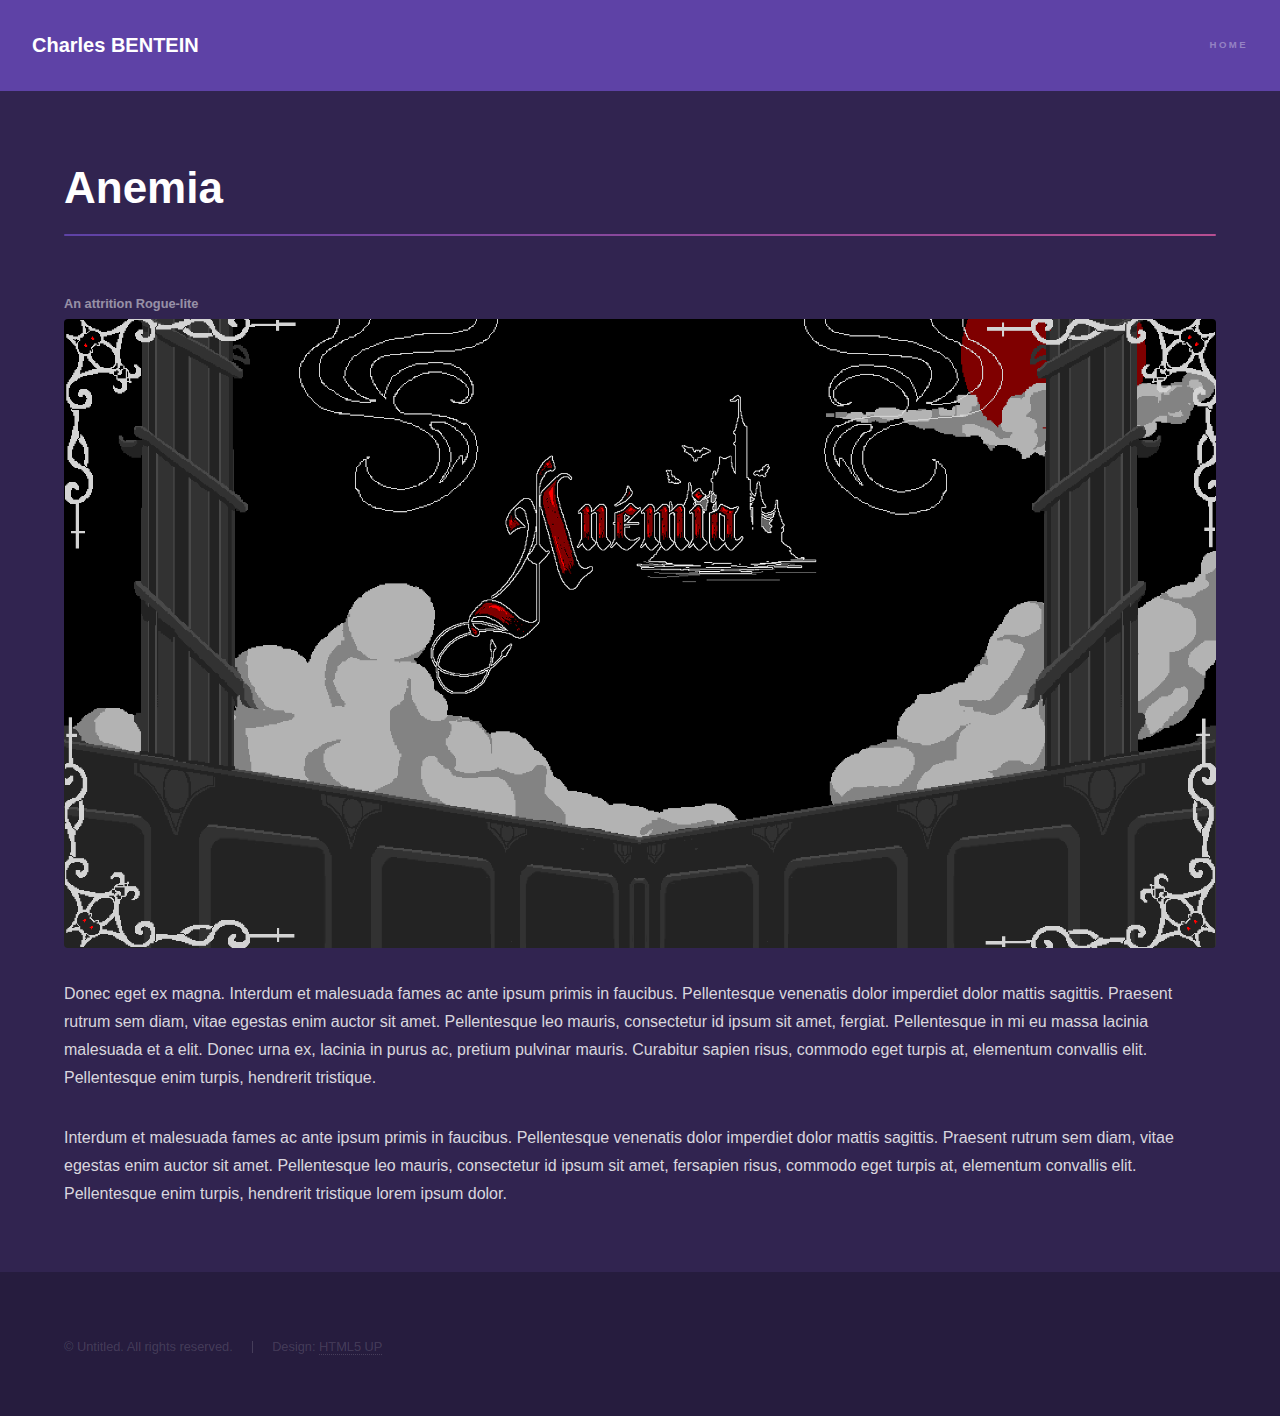
==== commit 50fa33bf: "minor changes, fml" ====
--- a/project_anemia.html
+++ b/project_anemia.html
@@ -32,7 +32,7 @@
 						<div class="inner">
 							<h1 class="major">Anemia</h1>
 							<h5>An attrition Rogue-lite</h5>
-							<span class="image fit"><img src="images/pic04.jpg" alt="" /></span>
+							<span class="image fit"><img src="images/AnemiaWP.png" alt="" /></span>
 							<p>Donec eget ex magna. Interdum et malesuada fames ac ante ipsum primis in faucibus. Pellentesque venenatis dolor imperdiet dolor mattis sagittis. Praesent rutrum sem diam, vitae egestas enim auctor sit amet. Pellentesque leo mauris, consectetur id ipsum sit amet, fergiat. Pellentesque in mi eu massa lacinia malesuada et a elit. Donec urna ex, lacinia in purus ac, pretium pulvinar mauris. Curabitur sapien risus, commodo eget turpis at, elementum convallis elit. Pellentesque enim turpis, hendrerit tristique.</p>
 							<p>Interdum et malesuada fames ac ante ipsum primis in faucibus. Pellentesque venenatis dolor imperdiet dolor mattis sagittis. Praesent rutrum sem diam, vitae egestas enim auctor sit amet. Pellentesque leo mauris, consectetur id ipsum sit amet, fersapien risus, commodo eget turpis at, elementum convallis elit. Pellentesque enim turpis, hendrerit tristique lorem ipsum dolor.</p>
 						</div>
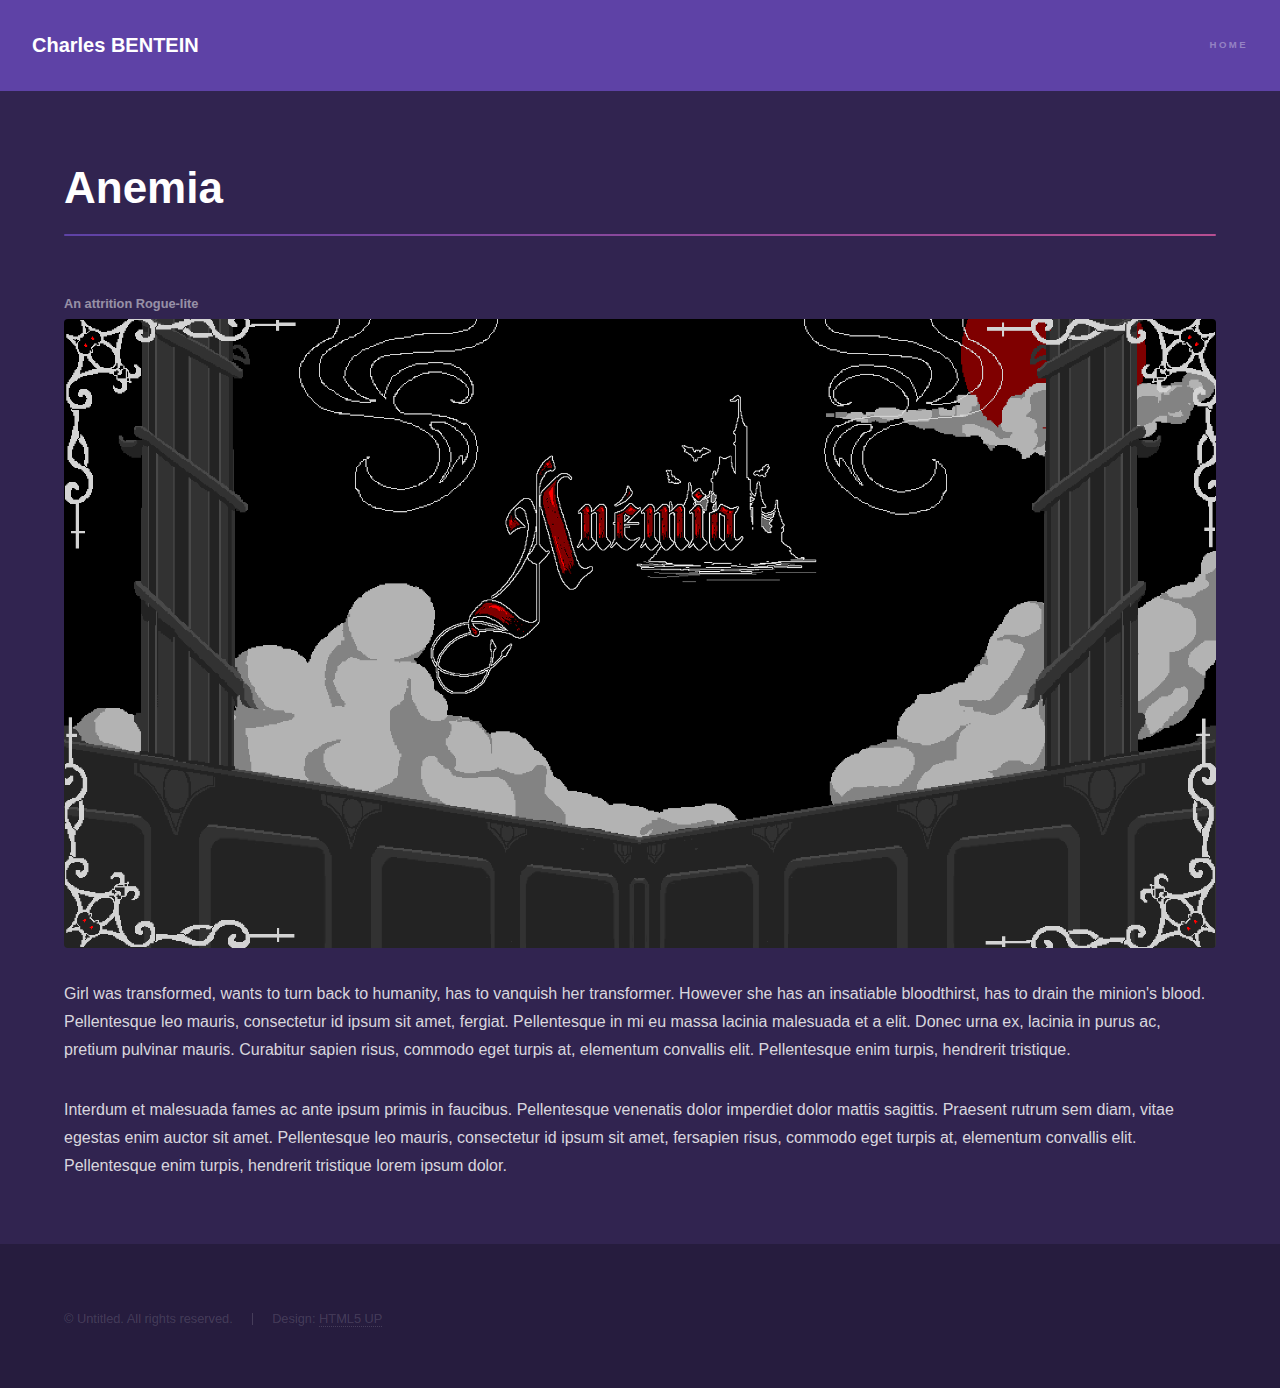
==== commit 89672fd2: "Allo le build ?" ====
--- a/project_anemia.html
+++ b/project_anemia.html
@@ -33,7 +33,7 @@
 							<h1 class="major">Anemia</h1>
 							<h5>An attrition Rogue-lite</h5>
 							<span class="image fit"><img src="images/AnemiaWP.png" alt="" /></span>
-							<p>Donec eget ex magna. Interdum et malesuada fames ac ante ipsum primis in faucibus. Pellentesque venenatis dolor imperdiet dolor mattis sagittis. Praesent rutrum sem diam, vitae egestas enim auctor sit amet. Pellentesque leo mauris, consectetur id ipsum sit amet, fergiat. Pellentesque in mi eu massa lacinia malesuada et a elit. Donec urna ex, lacinia in purus ac, pretium pulvinar mauris. Curabitur sapien risus, commodo eget turpis at, elementum convallis elit. Pellentesque enim turpis, hendrerit tristique.</p>
+							<p>Girl was transformed, wants to turn back to humanity, has to vanquish her transformer. However she has an insatiable bloodthirst, has to drain the minion's blood. Pellentesque leo mauris, consectetur id ipsum sit amet, fergiat. Pellentesque in mi eu massa lacinia malesuada et a elit. Donec urna ex, lacinia in purus ac, pretium pulvinar mauris. Curabitur sapien risus, commodo eget turpis at, elementum convallis elit. Pellentesque enim turpis, hendrerit tristique.</p>
 							<p>Interdum et malesuada fames ac ante ipsum primis in faucibus. Pellentesque venenatis dolor imperdiet dolor mattis sagittis. Praesent rutrum sem diam, vitae egestas enim auctor sit amet. Pellentesque leo mauris, consectetur id ipsum sit amet, fersapien risus, commodo eget turpis at, elementum convallis elit. Pellentesque enim turpis, hendrerit tristique lorem ipsum dolor.</p>
 						</div>
 					</section>
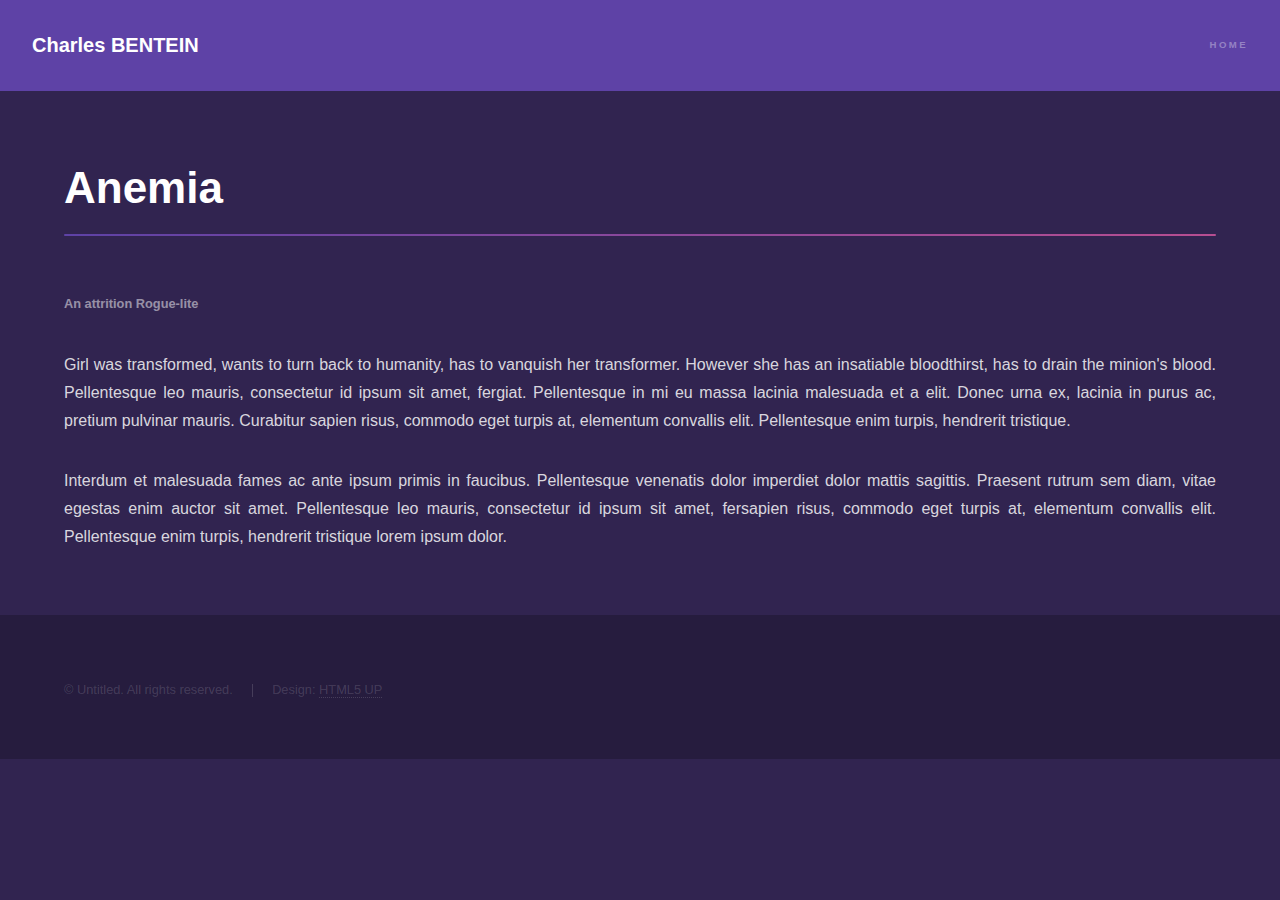
==== commit 6fa1e204: "Recoloring test" ====
--- a/project_anemia.html
+++ b/project_anemia.html
@@ -32,9 +32,9 @@
 						<div class="inner">
 							<h1 class="major">Anemia</h1>
 							<h5>An attrition Rogue-lite</h5>
-							<span class="image fit"><img src="images/AnemiaWP.png" alt="" /></span>
-							<p>Girl was transformed, wants to turn back to humanity, has to vanquish her transformer. However she has an insatiable bloodthirst, has to drain the minion's blood. Pellentesque leo mauris, consectetur id ipsum sit amet, fergiat. Pellentesque in mi eu massa lacinia malesuada et a elit. Donec urna ex, lacinia in purus ac, pretium pulvinar mauris. Curabitur sapien risus, commodo eget turpis at, elementum convallis elit. Pellentesque enim turpis, hendrerit tristique.</p>
-							<p>Interdum et malesuada fames ac ante ipsum primis in faucibus. Pellentesque venenatis dolor imperdiet dolor mattis sagittis. Praesent rutrum sem diam, vitae egestas enim auctor sit amet. Pellentesque leo mauris, consectetur id ipsum sit amet, fersapien risus, commodo eget turpis at, elementum convallis elit. Pellentesque enim turpis, hendrerit tristique lorem ipsum dolor.</p>
+							<span class="image fit"><img src="images/Anemia_2.png" alt="" /></span>
+							<p align="justify">Girl was transformed, wants to turn back to humanity, has to vanquish her transformer. However she has an insatiable bloodthirst, has to drain the minion's blood. Pellentesque leo mauris, consectetur id ipsum sit amet, fergiat. Pellentesque in mi eu massa lacinia malesuada et a elit. Donec urna ex, lacinia in purus ac, pretium pulvinar mauris. Curabitur sapien risus, commodo eget turpis at, elementum convallis elit. Pellentesque enim turpis, hendrerit tristique.</p>
+							<p align="justify">Interdum et malesuada fames ac ante ipsum primis in faucibus. Pellentesque venenatis dolor imperdiet dolor mattis sagittis. Praesent rutrum sem diam, vitae egestas enim auctor sit amet. Pellentesque leo mauris, consectetur id ipsum sit amet, fersapien risus, commodo eget turpis at, elementum convallis elit. Pellentesque enim turpis, hendrerit tristique lorem ipsum dolor.</p>
 						</div>
 					</section>
 
--- a/assets/css/main.css
+++ b/assets/css/main.css
@@ -2544,6 +2544,7 @@
 
 				.wrapper.style1 .icon.major:before {
 					color: #5e42a6;
+					/*#5e42a6*/
 				}
 
 				.wrapper.style1-alt .icon.major:before {
@@ -2559,7 +2560,8 @@
 				}
 
 				.wrapper.style3 .icon.major:before {
-					color: #b74e91;
+					color: #378a42;
+					/*#b74e91*/
 				}
 
 				.wrapper.style3-alt .icon.major:before {
@@ -3531,7 +3533,8 @@
 
 	#sidebar {
 		padding: 2.5em 2.5em 0.5em 2.5em ;
-		background: #312450;
+		background: #1b1b30;
+		/*#312450*/
 		cursor: default;
 		height: 100vh;
 		left: 0;
